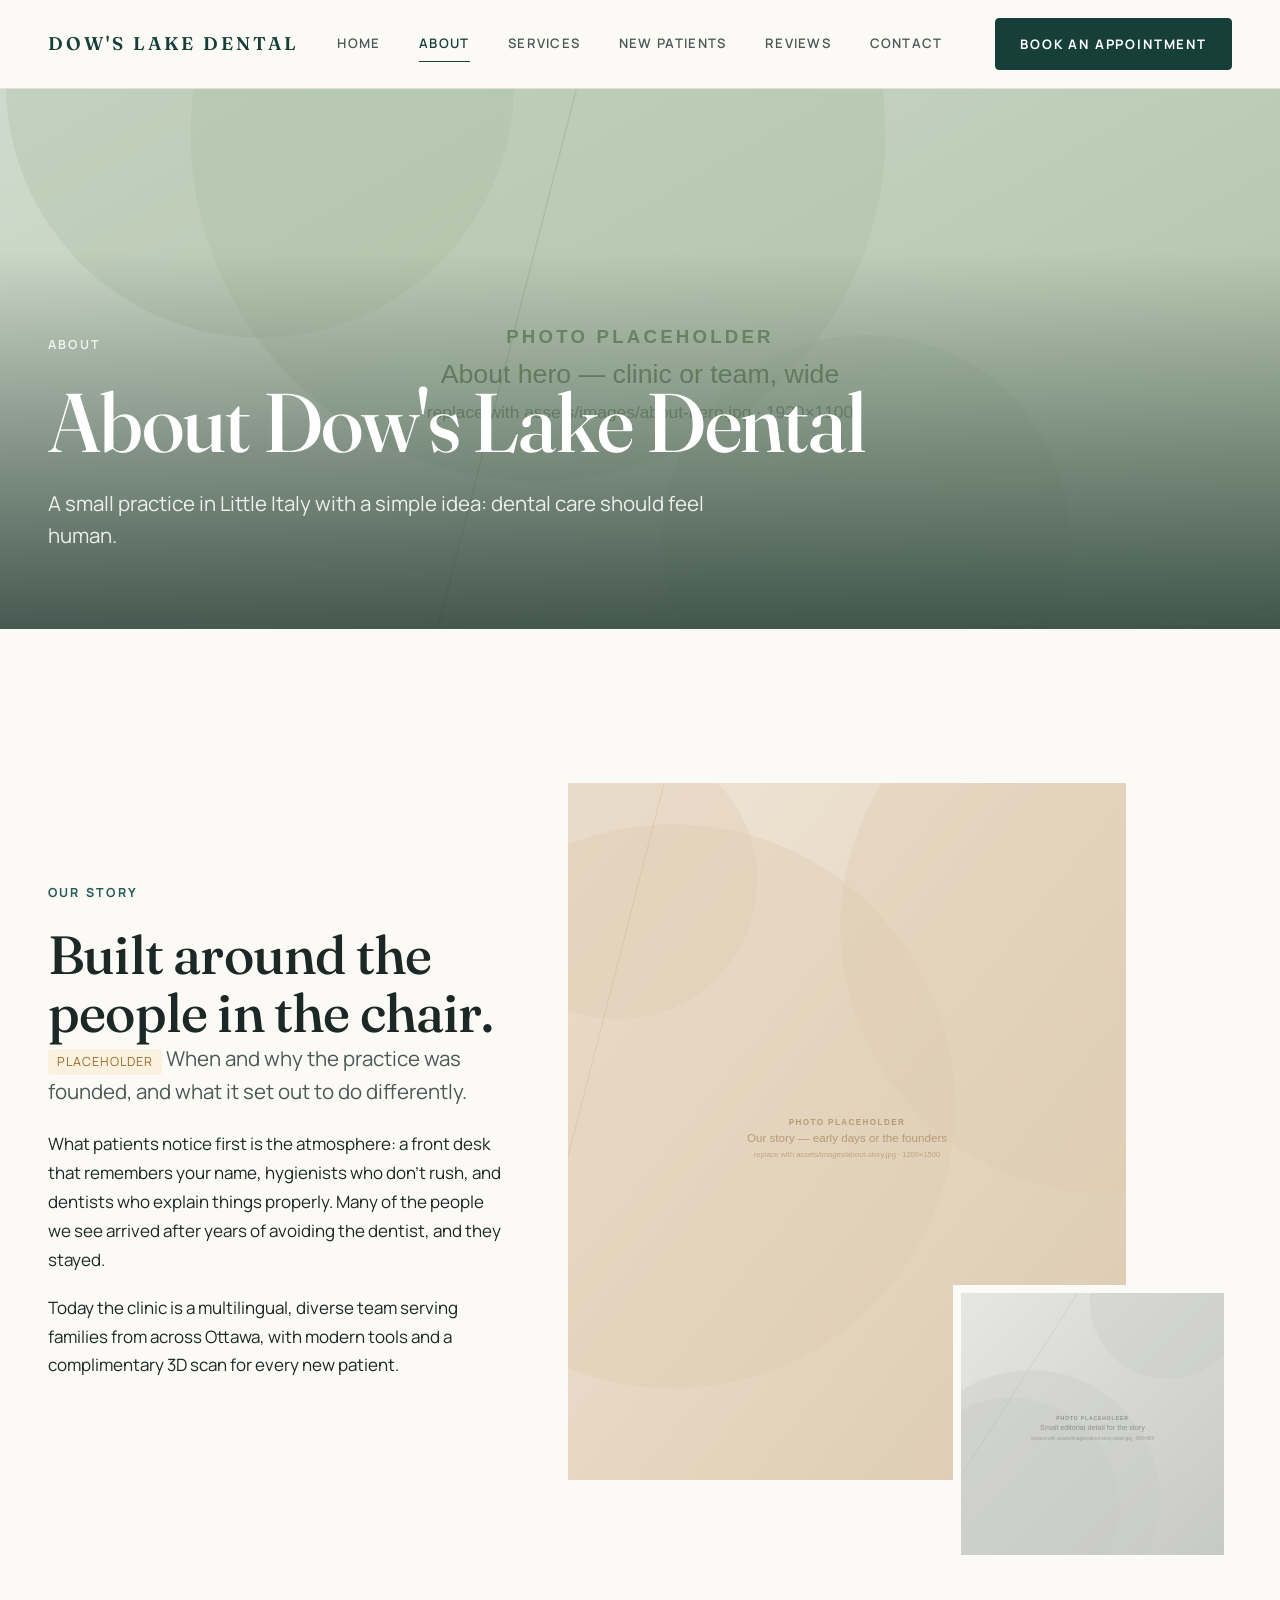
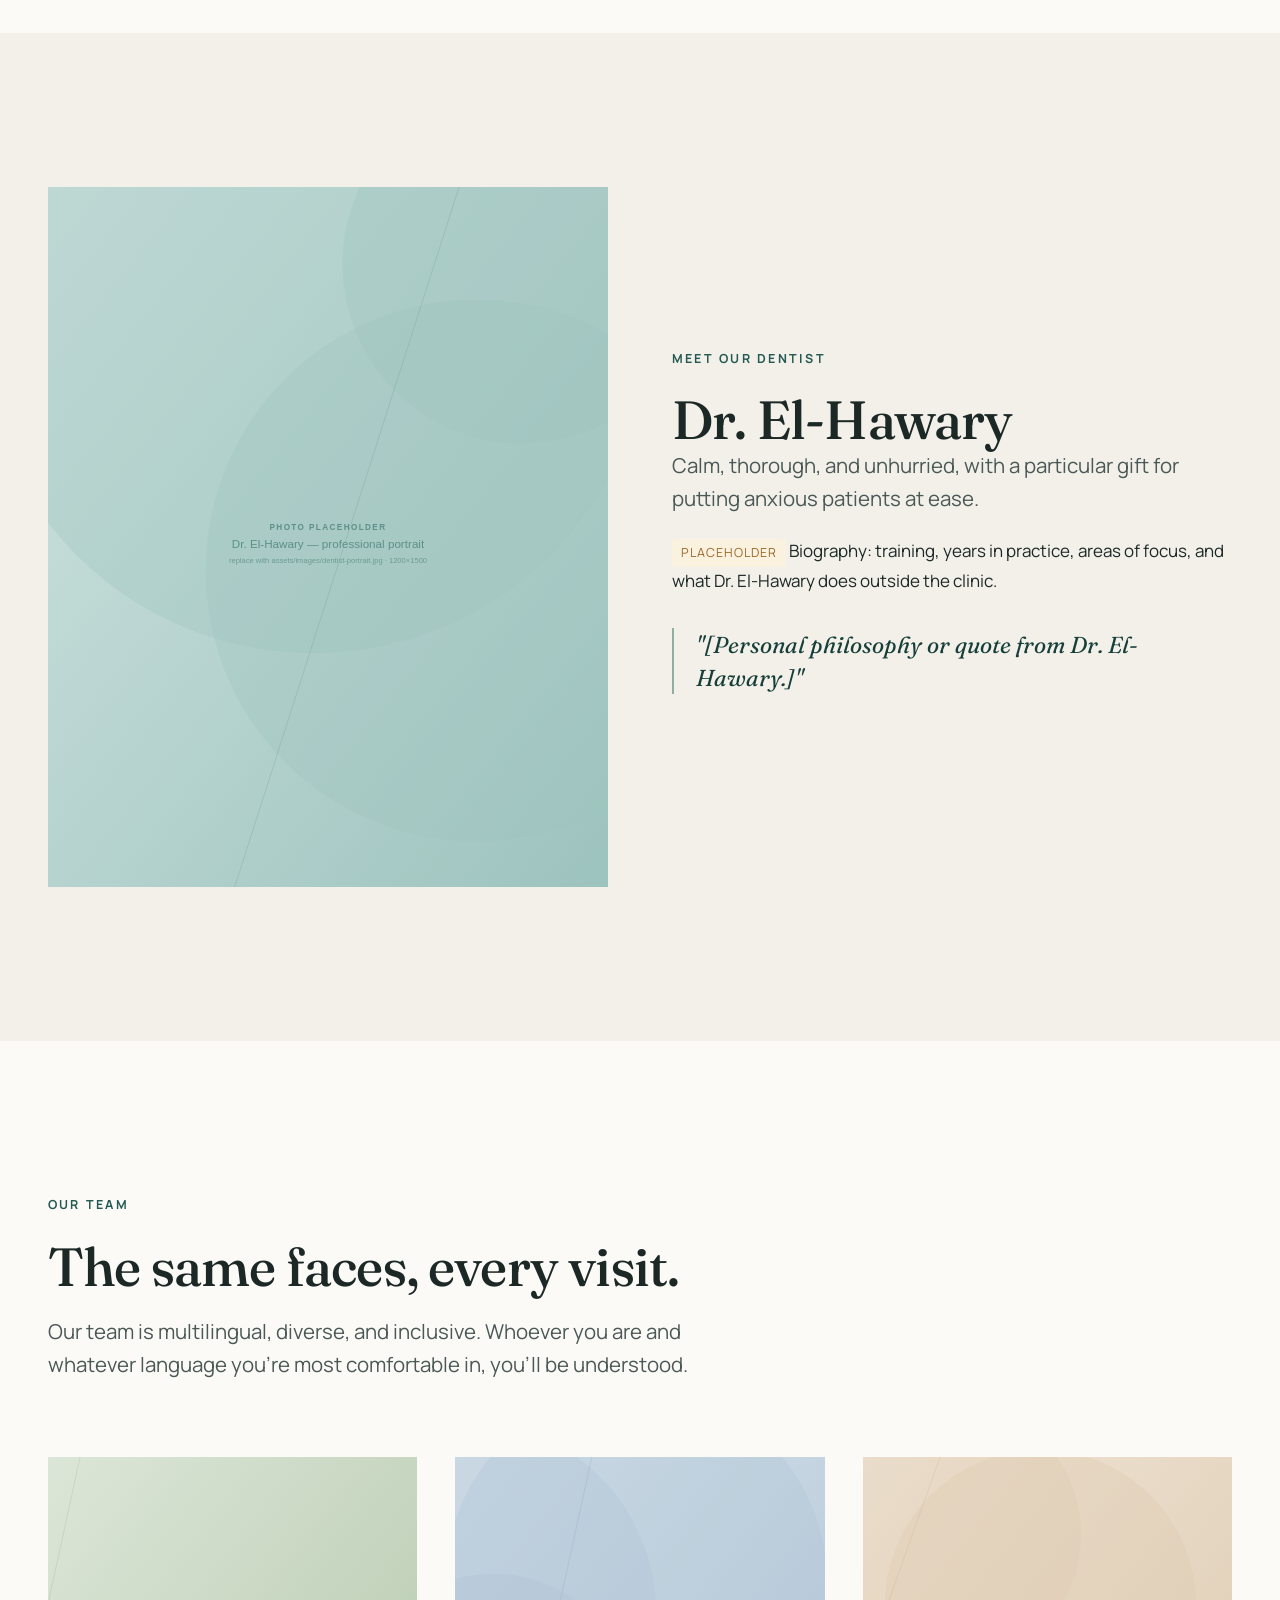
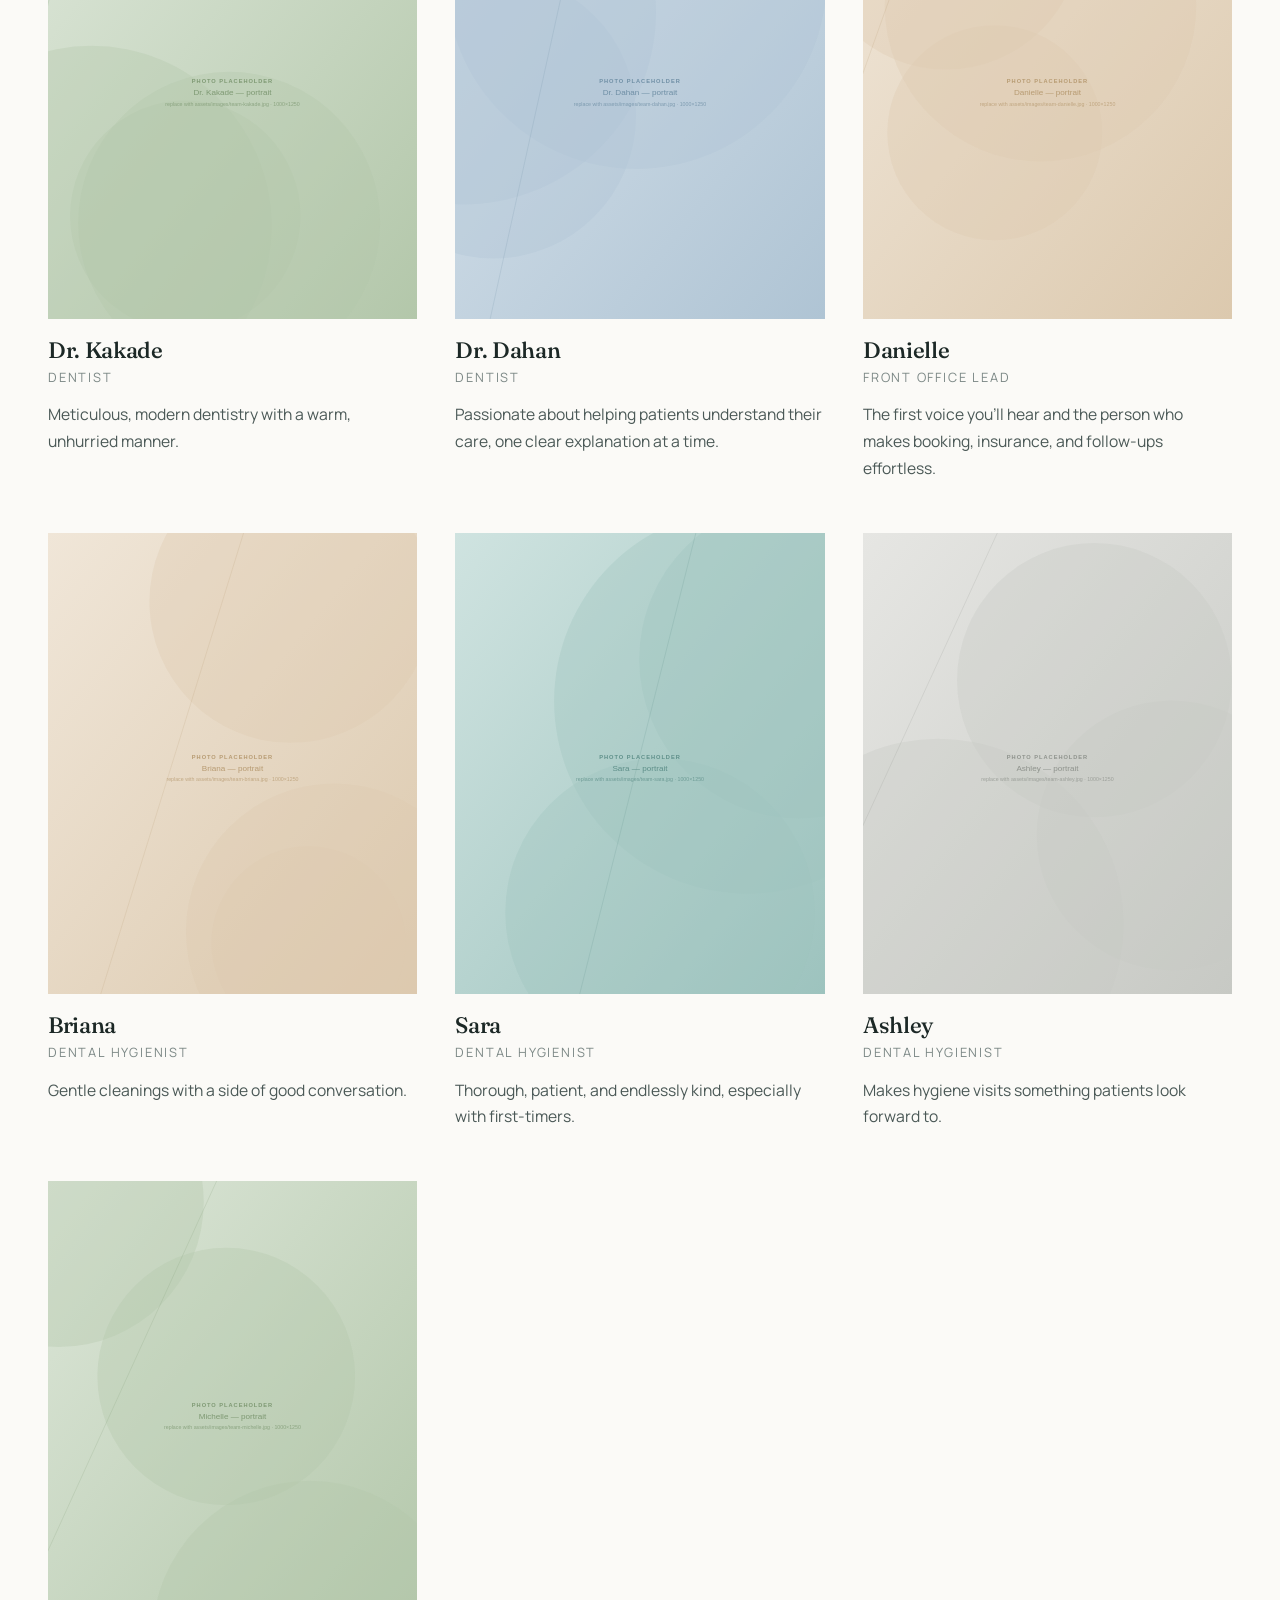
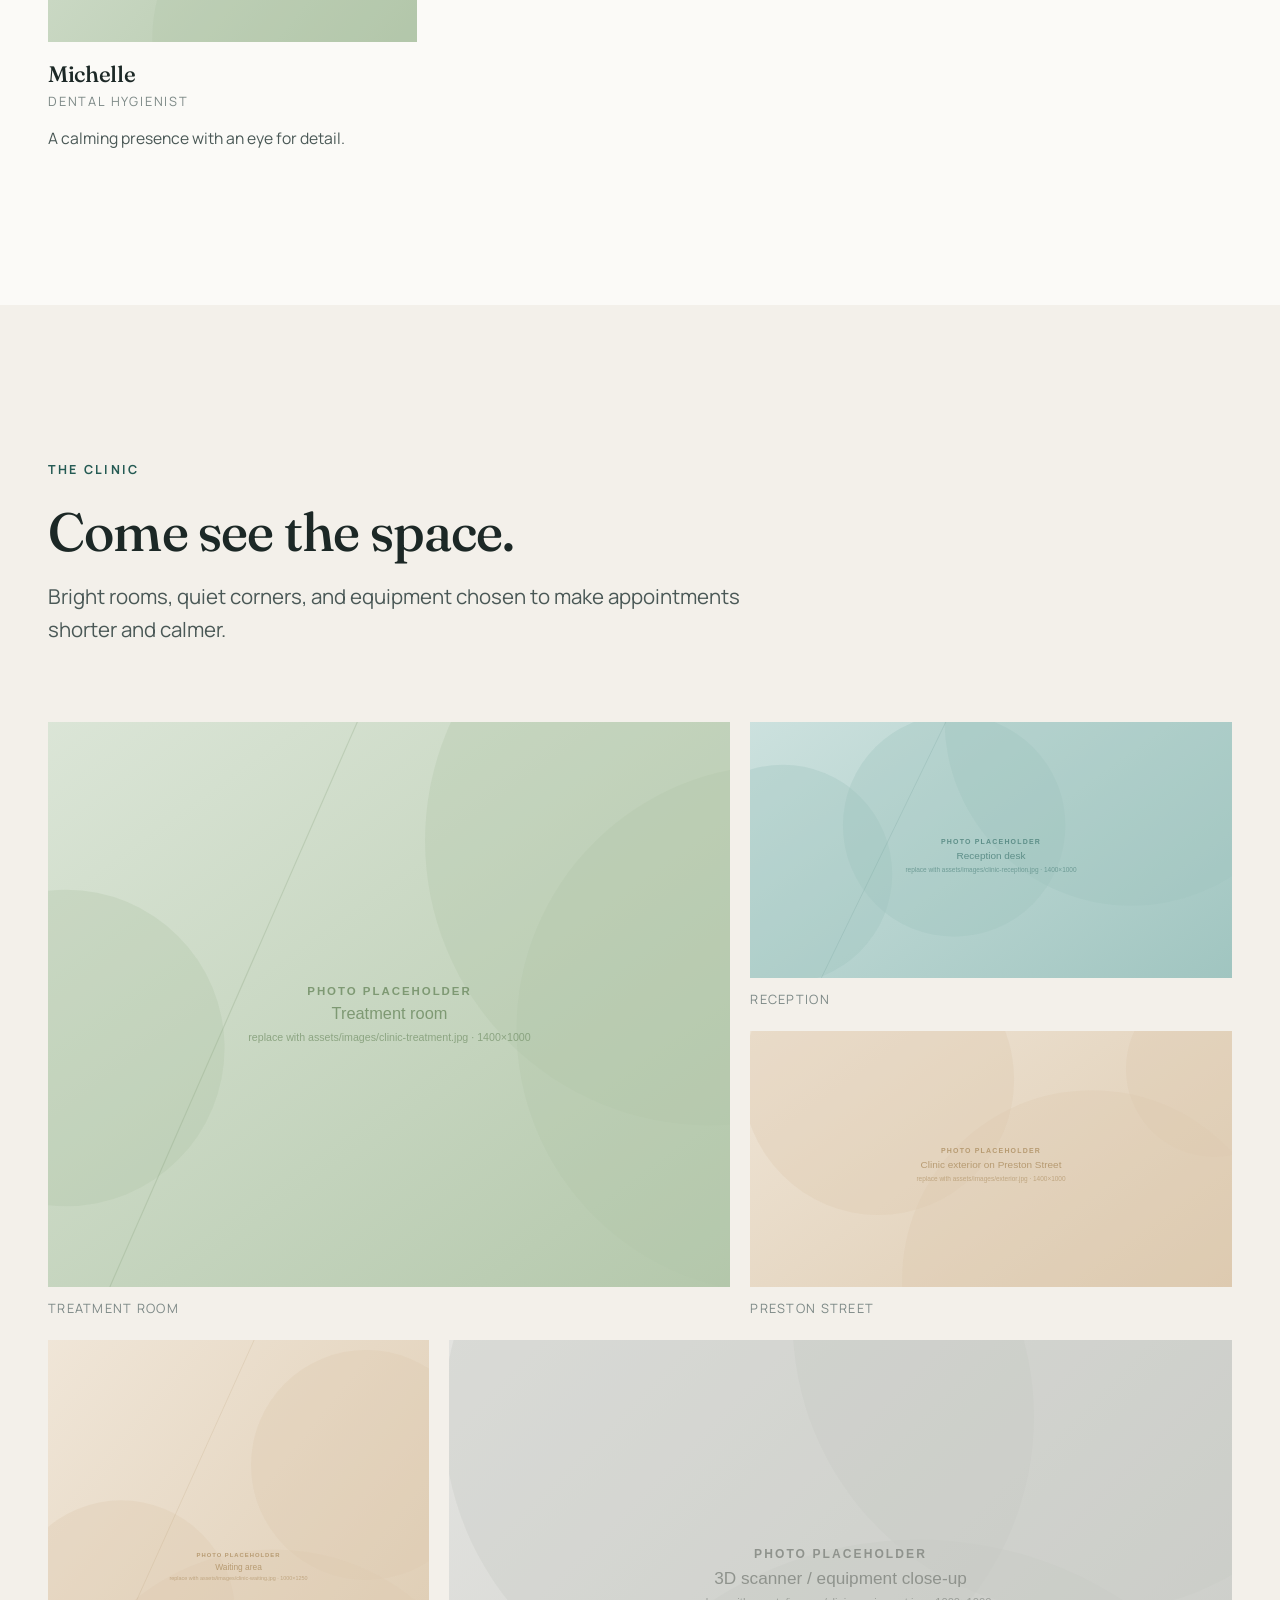
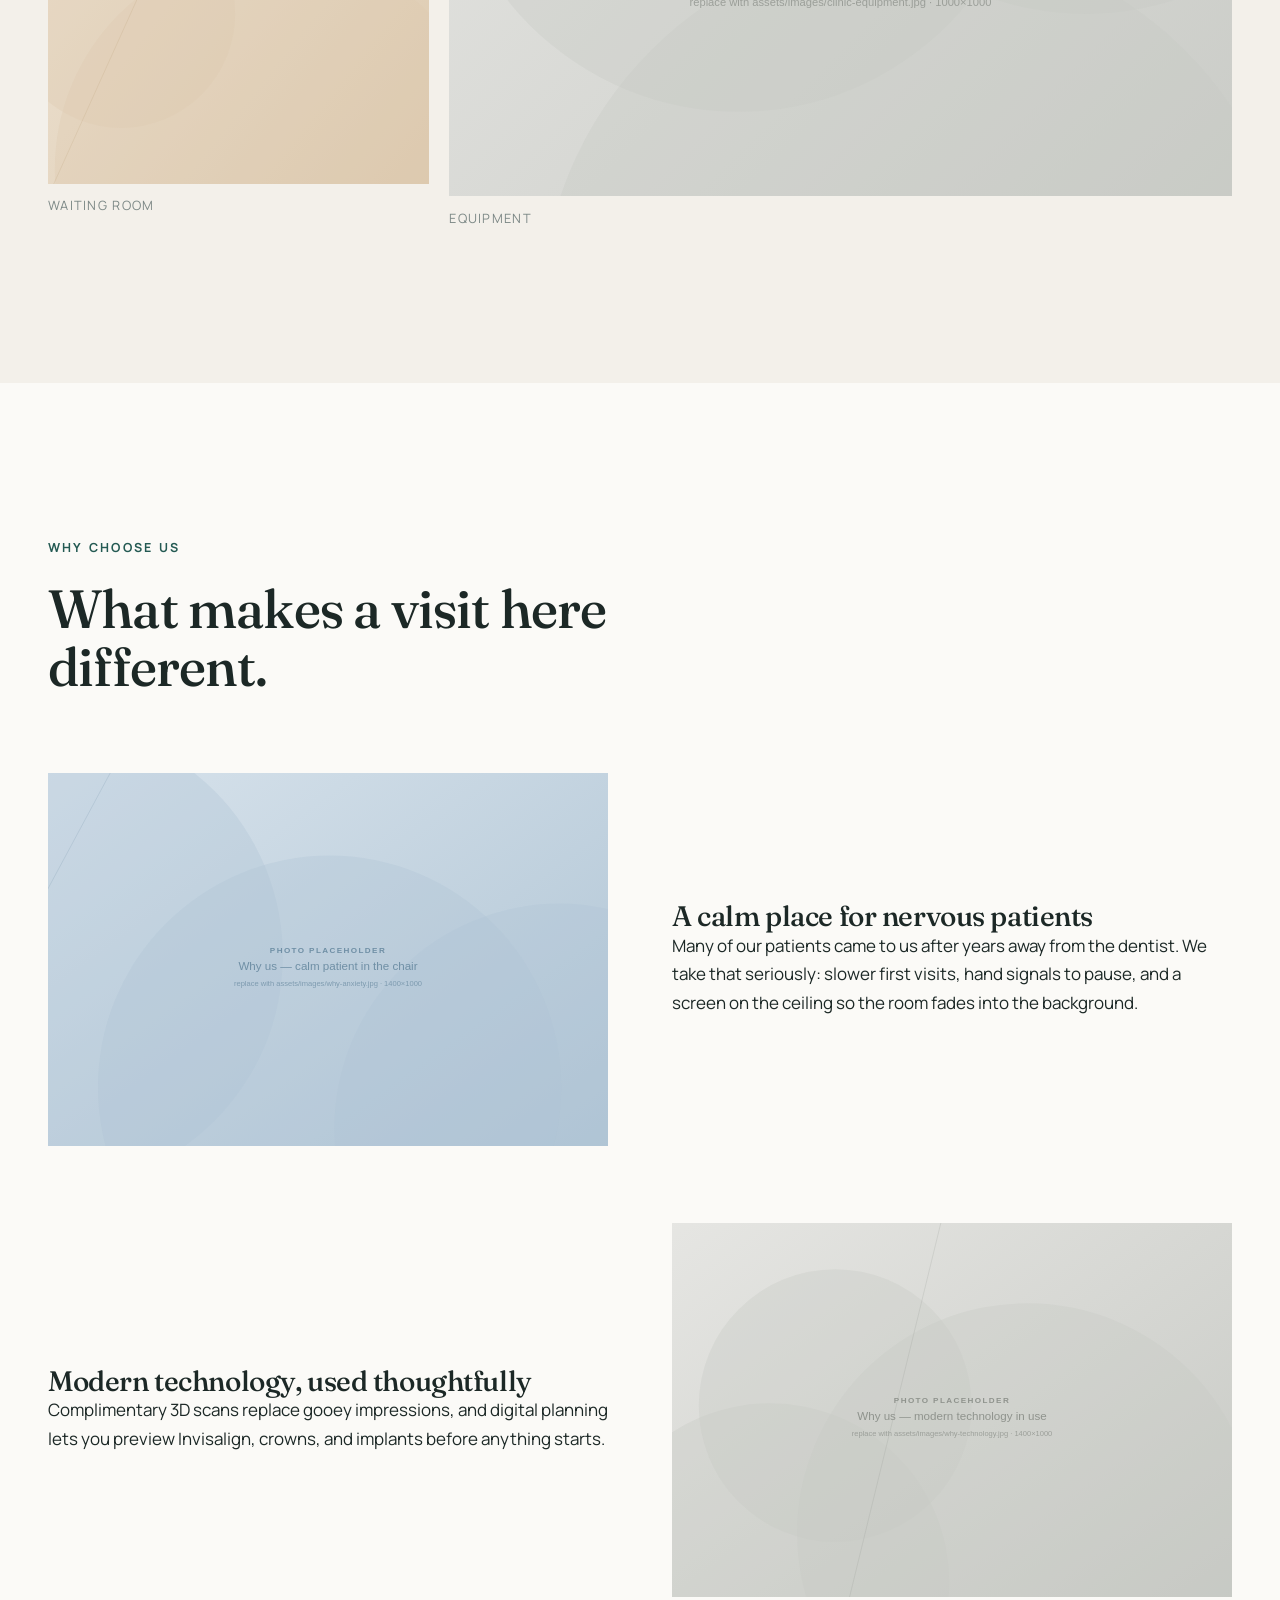
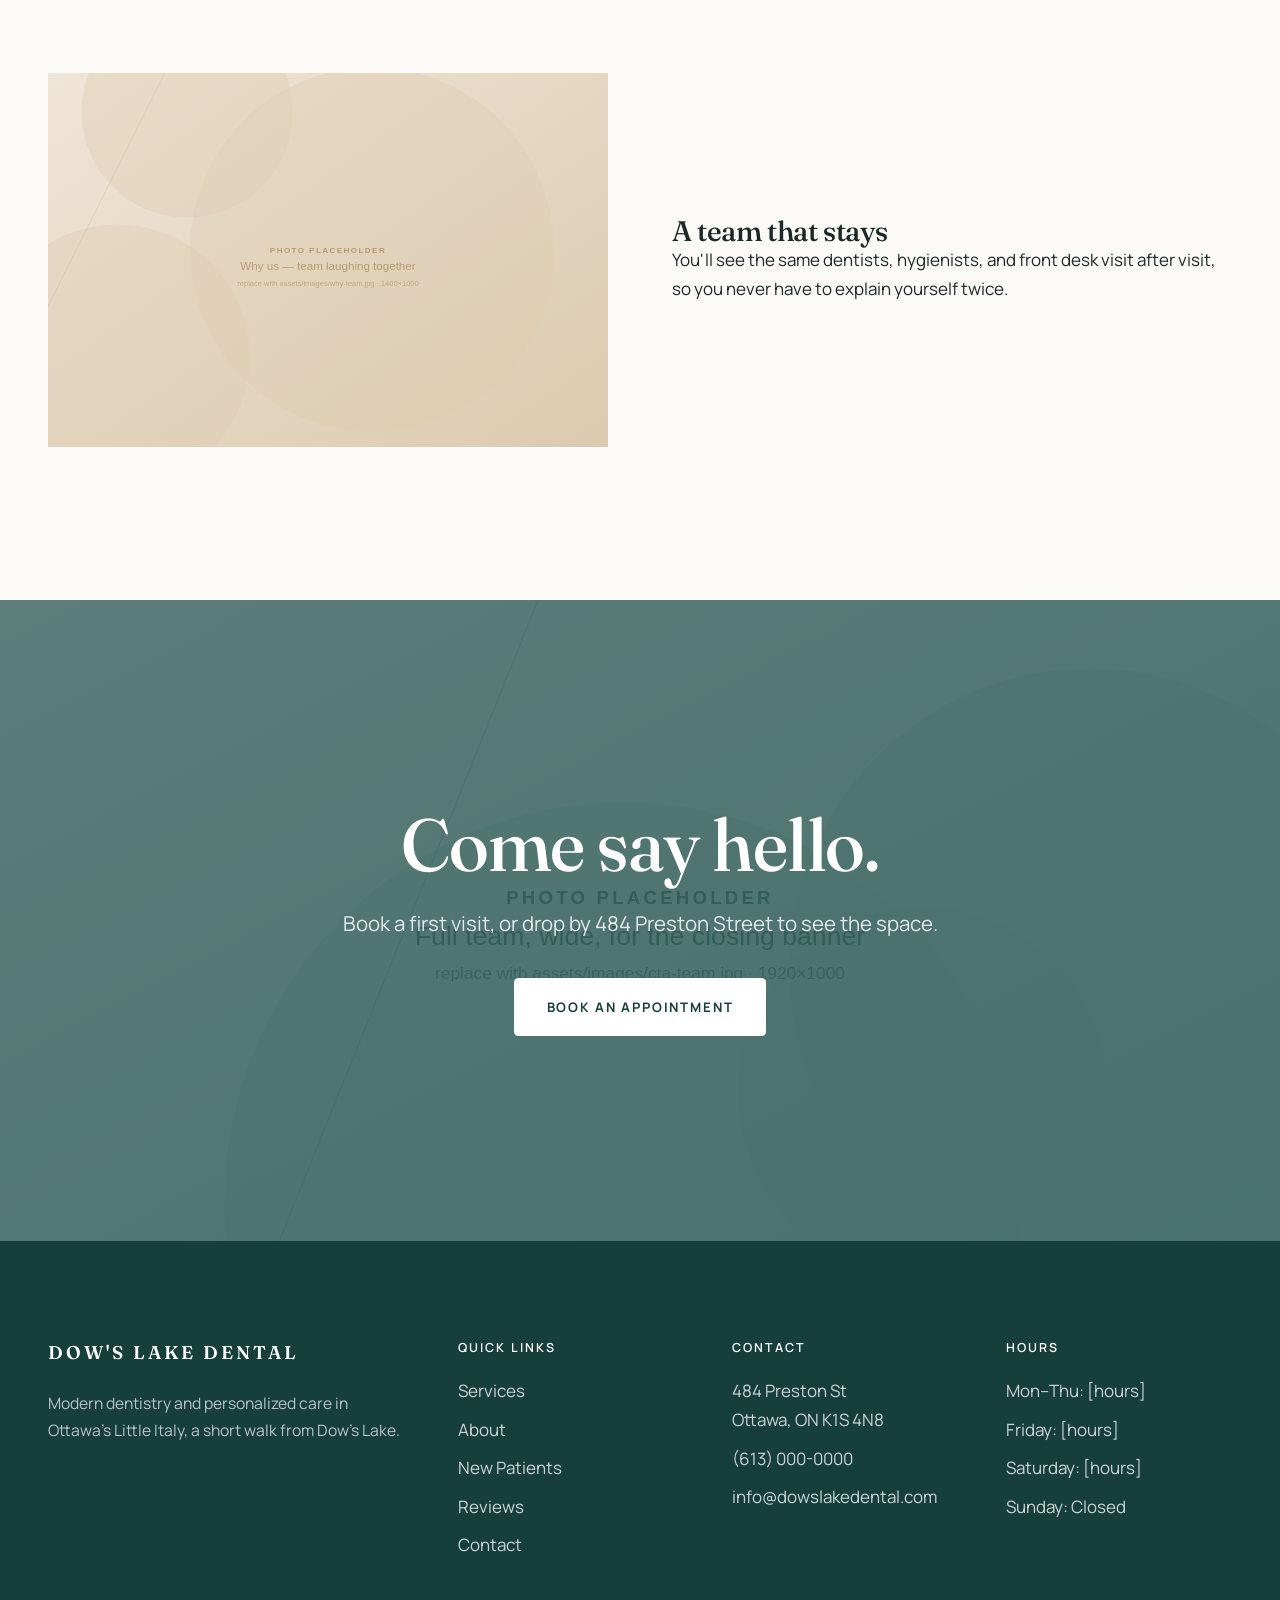
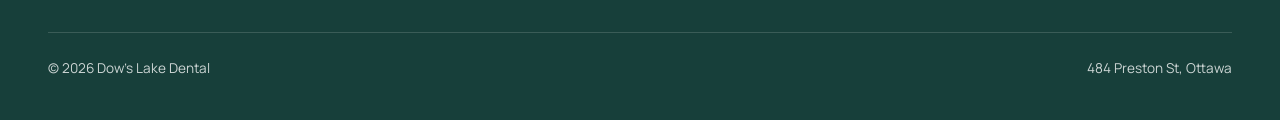
==== about.html @ 9254d29b "Initial push" ====
<!DOCTYPE html>
<html lang="en">
<head>
  <meta charset="UTF-8">
  <meta name="viewport" content="width=device-width, initial-scale=1.0">
  <title>About Us — Dow's Lake Dental, Ottawa</title>
  <meta name="description" content="Meet the dentists, hygienists, and front office team at Dow's Lake Dental, and see the clinic in Ottawa's Little Italy.">
  <meta property="og:title" content="About Us — Dow's Lake Dental">
  <meta property="og:description" content="Meet the dentists, hygienists, and front office team at Dow's Lake Dental, and see the clinic in Ottawa's Little Italy.">
  <link rel="preconnect" href="https://fonts.googleapis.com">
  <link rel="preconnect" href="https://fonts.gstatic.com" crossorigin>
  <link href="https://fonts.googleapis.com/css2?family=Fraunces:ital,opsz,wght@0,9..144,400;0,9..144,500;0,9..144,600;1,9..144,400&family=Manrope:wght@400;500;600;700&display=swap" rel="stylesheet">
  <link rel="stylesheet" href="css/styles.css">
</head>
<body>
<a class="skip" href="#main">Skip to content</a>
<header class="site-header">
  <div class="container nav">
    <a class="wordmark" href="index.html">Dow's Lake Dental</a>
    <nav class="nav-links" id="nav-links" aria-label="Primary">
        <a href="index.html">Home</a>
        <a href="about.html" aria-current="page">About</a>
        <a href="services.html">Services</a>
        <a href="new-patients.html">New Patients</a>
        <a href="reviews.html">Reviews</a>
        <a href="contact.html">Contact</a>
        <a class="mobile-only" href="contact.html#book">Book an Appointment</a>
    </nav>
    <div class="nav-cta"><a class="btn" href="contact.html#book">Book an Appointment</a></div>
    <button class="menu-btn" aria-expanded="false" aria-controls="nav-links"><em class="label" style="font-style:normal">Menu</em><span><i></i><i></i><i></i></span></button>
  </div>
</header>

<main id="main">
  <section class="page-hero">
    <img src="assets/images/about-hero.svg" alt="The Dow's Lake Dental team in the clinic" class="bg" loading="lazy">
    <div class="container">
      <span class="eyebrow light">About</span>
      <h1>About Dow's Lake Dental</h1>
      <p class="lede">A small practice in Little Italy with a simple idea: dental care should feel human.</p>
    </div>
  </section>

  <section class="section">
    <div class="container split reverse">
      <div class="media overlap reveal">
        <div class="primary ratio-45"><img src="assets/images/about-story.svg" alt="The founders in the early days of the clinic" loading="lazy"></div>
        <div class="secondary ratio-11"><img src="assets/images/about-story-detail.svg" alt="A detail from the clinic's early days" loading="lazy"></div>
      </div>
      <div class="copy reveal">
        <span class="eyebrow">Our story</span>
        <h2>Built around the people in the chair.</h2>
        <p class="lede"><span class="placeholder-note">Placeholder</span> When and why the practice was founded, and what it set out to do differently.</p>
        <p>What patients notice first is the atmosphere: a front desk that remembers your name, hygienists who don't rush, and dentists who explain things properly. Many of the people we see arrived after years of avoiding the dentist, and they stayed.</p>
        <p>Today the clinic is a multilingual, diverse team serving families from across Ottawa, with modern tools and a complimentary 3D scan for every new patient.</p>
      </div>
    </div>
  </section>

  <section class="section paper-2">
    <div class="container split even">
      <div class="media ratio-45 reveal"><img src="assets/images/dentist-portrait.svg" alt="Portrait of Dr. El-Hawary" loading="lazy"></div>
      <div class="copy reveal">
        <span class="eyebrow">Meet our dentist</span>
        <h2>Dr. El-Hawary</h2>
        <p class="lede">Calm, thorough, and unhurried, with a particular gift for putting anxious patients at ease.</p>
        <p><span class="placeholder-note">Placeholder</span> Biography: training, years in practice, areas of focus, and what Dr. El-Hawary does outside the clinic.</p>
        <blockquote class="quote">"[Personal philosophy or quote from Dr. El-Hawary.]"</blockquote>
      </div>
    </div>
  </section>

  <section class="section" id="team">
    <div class="container">
      <div class="section-head">
        <span class="eyebrow">Our team</span>
        <h2>The same faces, every visit.</h2>
        <p class="lede">Our team is multilingual, diverse, and inclusive. Whoever you are and whatever language you're most comfortable in, you'll be understood.</p>
      </div>
      <div class="team-grid">
      <div class="team-member reveal">
        <figure><img src="assets/images/team-kakade.svg" alt="Portrait of Dr. Kakade" loading="lazy"></figure>
        <h3>Dr. Kakade</h3>
        <span class="role">Dentist</span>
        <p>Meticulous, modern dentistry with a warm, unhurried manner.</p>
      </div>
      <div class="team-member reveal">
        <figure><img src="assets/images/team-dahan.svg" alt="Portrait of Dr. Dahan" loading="lazy"></figure>
        <h3>Dr. Dahan</h3>
        <span class="role">Dentist</span>
        <p>Passionate about helping patients understand their care, one clear explanation at a time.</p>
      </div>
      <div class="team-member reveal">
        <figure><img src="assets/images/team-danielle.svg" alt="Portrait of Danielle" loading="lazy"></figure>
        <h3>Danielle</h3>
        <span class="role">Front office lead</span>
        <p>The first voice you'll hear and the person who makes booking, insurance, and follow-ups effortless.</p>
      </div>
      <div class="team-member reveal">
        <figure><img src="assets/images/team-briana.svg" alt="Portrait of Briana" loading="lazy"></figure>
        <h3>Briana</h3>
        <span class="role">Dental hygienist</span>
        <p>Gentle cleanings with a side of good conversation.</p>
      </div>
      <div class="team-member reveal">
        <figure><img src="assets/images/team-sara.svg" alt="Portrait of Sara" loading="lazy"></figure>
        <h3>Sara</h3>
        <span class="role">Dental hygienist</span>
        <p>Thorough, patient, and endlessly kind, especially with first-timers.</p>
      </div>
      <div class="team-member reveal">
        <figure><img src="assets/images/team-ashley.svg" alt="Portrait of Ashley" loading="lazy"></figure>
        <h3>Ashley</h3>
        <span class="role">Dental hygienist</span>
        <p>Makes hygiene visits something patients look forward to.</p>
      </div>
      <div class="team-member reveal">
        <figure><img src="assets/images/team-michelle.svg" alt="Portrait of Michelle" loading="lazy"></figure>
        <h3>Michelle</h3>
        <span class="role">Dental hygienist</span>
        <p>A calming presence with an eye for detail.</p>
      </div>
      </div>
    </div>
  </section>

  <section class="section paper-2">
    <div class="container">
      <div class="section-head">
        <span class="eyebrow">The clinic</span>
        <h2>Come see the space.</h2>
        <p class="lede">Bright rooms, quiet corners, and equipment chosen to make appointments shorter and calmer.</p>
      </div>
      <div class="gallery">
        <figure class="g1 reveal"><img src="assets/images/clinic-treatment.svg" alt="A treatment room at Dow's Lake Dental" loading="lazy"><figcaption>Treatment room</figcaption></figure>
        <figure class="g2 reveal"><img src="assets/images/clinic-reception.svg" alt="The reception desk" loading="lazy"><figcaption>Reception</figcaption></figure>
        <figure class="g3 reveal"><img src="assets/images/exterior.svg" alt="The clinic exterior on Preston Street" loading="lazy"><figcaption>Preston Street</figcaption></figure>
        <figure class="g4 reveal"><img src="assets/images/clinic-waiting.svg" alt="The waiting room" loading="lazy"><figcaption>Waiting room</figcaption></figure>
        <figure class="g5 reveal"><img src="assets/images/clinic-equipment.svg" alt="Scanning and imaging equipment" loading="lazy"><figcaption>Equipment</figcaption></figure>
      </div>
    </div>
  </section>

  <section class="section">
    <div class="container">
      <div class="section-head">
        <span class="eyebrow">Why choose us</span>
        <h2>What makes a visit here different.</h2>
      </div>
      <div class="split even" style="margin-bottom: var(--space-block)">
        <div class="media ratio-32 reveal"><img src="assets/images/why-anxiety.svg" alt="A relaxed patient in the treatment chair" loading="lazy"></div>
        <div class="copy reveal"><h3>A calm place for nervous patients</h3><p>Many of our patients came to us after years away from the dentist. We take that seriously: slower first visits, hand signals to pause, and a screen on the ceiling so the room fades into the background.</p></div>
      </div>
      <div class="split even reverse" style="margin-bottom: var(--space-block)">
        <div class="media ratio-32 reveal"><img src="assets/images/why-technology.svg" alt="A dentist using the 3D scanner" loading="lazy"></div>
        <div class="copy reveal"><h3>Modern technology, used thoughtfully</h3><p>Complimentary 3D scans replace gooey impressions, and digital planning lets you preview Invisalign, crowns, and implants before anything starts.</p></div>
      </div>
      <div class="split even">
        <div class="media ratio-32 reveal"><img src="assets/images/why-team.svg" alt="The team laughing together between appointments" loading="lazy"></div>
        <div class="copy reveal"><h3>A team that stays</h3><p>You'll see the same dentists, hygienists, and front desk visit after visit, so you never have to explain yourself twice.</p></div>
      </div>
    </div>
  </section>

  <section class="cta-full">
    <img src="assets/images/cta-team.svg" alt="The Dow's Lake Dental team" class="bg" loading="lazy">
    <div class="container">
      <h2>Come say hello.</h2>
      <p class="lede center">Book a first visit, or drop by 484 Preston Street to see the space.</p>
      <a class="btn light" href="contact.html#book">Book an Appointment</a>
    </div>
  </section>
</main>

<footer class="site-footer">
  <div class="container">
    <div class="footer-grid">
      <div>
        <a class="wordmark" href="index.html">Dow's Lake Dental</a>
        <p>Modern dentistry and personalized care in Ottawa's Little Italy, a short walk from Dow's Lake.</p>
      </div>
      <div>
        <h4>Quick links</h4>
        <ul>
          <li><a href="services.html">Services</a></li>
          <li><a href="about.html">About</a></li>
          <li><a href="new-patients.html">New Patients</a></li>
          <li><a href="reviews.html">Reviews</a></li>
          <li><a href="contact.html">Contact</a></li>
        </ul>
      </div>
      <div>
        <h4>Contact</h4>
        <ul>
          <li>484 Preston St<br>Ottawa, ON K1S 4N8</li>
          <li><a href="tel:+16130000000">(613) 000-0000</a></li>
          <li><a href="mailto:info@dowslakedental.com">info@dowslakedental.com</a></li>
        </ul>
      </div>
      <div>
        <h4>Hours</h4>
        <ul>
          <li>Mon–Thu: [hours]</li>
          <li>Friday: [hours]</li>
          <li>Saturday: [hours]</li>
          <li>Sunday: Closed</li>
        </ul>
      </div>
    </div>
    <div class="footer-bottom">
      <span>© <span id="year">2026</span> Dow's Lake Dental</span>
      <span>484 Preston St, Ottawa</span>
    </div>
  </div>
</footer>

<div class="mobile-cta"><a class="btn" href="contact.html#book">Book an Appointment</a></div>
<script src="js/main.js"></script>
</body>
</html>
---- css/styles.css ----
/* ==========================================================================
   Dow's Lake Dental — styles.css
   Editorial, photography-led layout. Tokens → base → header → layouts →
   page sections → footer → responsive.
   ========================================================================== */

:root {
  --paper: #FBFAF7;
  --paper-2: #F3F0EA;
  --white: #FFFFFF;
  --ink: #1C2826;
  --ink-2: #4A5856;
  --ink-3: #7C8886;
  --line: #E4E0D8;
  --green: #173F3A;
  --green-2: #245A53;
  --sage: #8FAFA3;
  --sand: #D9C7A8;

  --serif: "Fraunces", "Iowan Old Style", Georgia, serif;
  --sans: "Manrope", "Helvetica Neue", Arial, sans-serif;

  --max: 1280px;
  --gutter: clamp(1.25rem, 4vw, 3rem);
  --space-section: clamp(6rem, 12vw, 11rem);
  --space-block: clamp(3rem, 6vw, 5rem);
  --radius: 4px;
  --header-h: 88px;
}

/* Base ------------------------------------------------------------------- */
*, *::before, *::after { box-sizing: border-box; margin: 0; padding: 0; }
html { scroll-behavior: smooth; }
@media (prefers-reduced-motion: reduce) { html { scroll-behavior: auto; } }
body {
  font-family: var(--sans);
  font-size: 1.0625rem;
  line-height: 1.7;
  color: var(--ink);
  background: var(--paper);
  -webkit-font-smoothing: antialiased;
}
img { display: block; max-width: 100%; height: auto; }
a { color: inherit; }
ul { list-style: none; }

h1, h2, h3, .display {
  font-family: var(--serif);
  font-weight: 500;
  line-height: 1.08;
  letter-spacing: -0.015em;
  color: var(--ink);
}
h1 { font-size: clamp(2.8rem, 6.5vw, 5.4rem); }
h2 { font-size: clamp(2.1rem, 4.2vw, 3.4rem); }
h3 { font-size: clamp(1.4rem, 2.2vw, 1.85rem); }
h4 { font-family: var(--sans); font-weight: 600; font-size: 1.05rem; }
p { max-width: 58ch; }
.lede { font-size: clamp(1.15rem, 1.6vw, 1.35rem); line-height: 1.6; color: var(--ink-2); }
.muted { color: var(--ink-3); }

.eyebrow {
  display: block;
  font-size: 0.78rem;
  font-weight: 700;
  letter-spacing: 0.18em;
  text-transform: uppercase;
  color: var(--green-2);
  margin-bottom: 1.4rem;
}
.eyebrow.light { color: rgba(255,255,255,.8); }

.container { width: min(var(--max), 100% - 2 * var(--gutter)); margin-inline: auto; }
.narrow { max-width: 760px; }
.center { text-align: center; margin-inline: auto; }
.section { padding-block: var(--space-section); }
.section.tight { padding-block: var(--space-block); }
.section.paper-2 { background: var(--paper-2); }
.section-head { max-width: 720px; margin-bottom: var(--space-block); }
.section-head.center { text-align: center; margin-inline: auto; }
.section-head p { margin-top: 1.2rem; }

:focus-visible { outline: 2px solid var(--green); outline-offset: 4px; }
.skip { position: absolute; left: -999px; top: 1rem; background: var(--green); color: #fff; padding: .6rem 1rem; z-index: 200; }
.skip:focus { left: 1rem; }

/* Buttons ---------------------------------------------------------------- */
.btn {
  display: inline-flex;
  align-items: center;
  justify-content: center;
  gap: .6rem;
  padding: 1.05rem 2rem;
  font-family: var(--sans);
  font-size: 0.82rem;
  font-weight: 700;
  letter-spacing: 0.14em;
  text-transform: uppercase;
  text-decoration: none;
  border: 1px solid var(--green);
  background: var(--green);
  color: #fff;
  border-radius: var(--radius);
  cursor: pointer;
  transition: background .2s, color .2s, border-color .2s;
}
.btn:hover { background: var(--green-2); border-color: var(--green-2); }
.btn.outline { background: transparent; color: var(--green); }
.btn.outline:hover { background: var(--green); color: #fff; }
.btn.light { background: #fff; border-color: #fff; color: var(--green); }
.btn.light:hover { background: var(--paper-2); border-color: var(--paper-2); }
.btn.outline-light { background: transparent; border-color: rgba(255,255,255,.7); color: #fff; }
.btn.outline-light:hover { background: #fff; color: var(--green); border-color: #fff; }
.btn-row { display: flex; flex-wrap: wrap; gap: 1rem; margin-top: 2.4rem; }
.text-link {
  font-size: 0.82rem; font-weight: 700; letter-spacing: 0.14em; text-transform: uppercase;
  color: var(--green); text-decoration: none; border-bottom: 1px solid currentColor; padding-bottom: 2px;
}
.text-link:hover { color: var(--green-2); }

/* Header ----------------------------------------------------------------- */
.site-header {
  position: sticky; top: 0; z-index: 100;
  background: rgba(251,250,247,.92);
  backdrop-filter: blur(10px);
  border-bottom: 1px solid var(--line);
}
.nav {
  height: var(--header-h);
  display: grid;
  grid-template-columns: 1fr auto 1fr;
  align-items: center;
  gap: 2rem;
}
.wordmark {
  font-family: var(--serif);
  font-weight: 600;
  font-size: 1.15rem;
  letter-spacing: 0.16em;
  text-transform: uppercase;
  text-decoration: none;
  color: var(--green);
  white-space: nowrap;
}
.nav-links { display: flex; gap: 2.4rem; }
.nav-links a {
  font-size: 0.82rem; font-weight: 600; letter-spacing: 0.1em; text-transform: uppercase;
  text-decoration: none; color: var(--ink-2); padding: .4rem 0; border-bottom: 1px solid transparent;
  transition: color .2s, border-color .2s;
}
.nav-links a:hover { color: var(--green); }
.nav-links a[aria-current="page"] { color: var(--green); border-color: var(--green); }
.nav-cta { justify-self: end; }
.nav-cta .btn { padding: .85rem 1.5rem; }
.menu-btn {
  display: none; justify-self: end; background: none; border: 0; cursor: pointer; color: var(--green);
  font-family: var(--sans); font-size: .8rem; font-weight: 700; letter-spacing: .14em; text-transform: uppercase;
  padding: .5rem 0;
}
.menu-btn span { display: inline-flex; flex-direction: column; gap: 5px; margin-left: .7rem; vertical-align: middle; }
.menu-btn span i { display: block; width: 22px; height: 2px; background: currentColor; }

/* Hero (full-viewport photo) -------------------------------------------- */
.hero {
  position: relative;
  min-height: calc(100vh - var(--header-h));
  min-height: calc(100svh - var(--header-h));
  display: flex;
  align-items: flex-end;
  color: #fff;
  isolation: isolate;
}
.hero img.bg,
.cta-full img.bg,
.page-hero img.bg {
  position: absolute; inset: 0; width: 100%; height: 100%; object-fit: cover; z-index: -2;
}
.hero::after,
.page-hero::after {
  content: ""; position: absolute; inset: 0; z-index: -1;
  background: linear-gradient(180deg, rgba(20,40,38,.05) 30%, rgba(20,40,38,.72) 100%);
}
.hero .container { padding-block: clamp(4rem, 8vw, 7rem); }
.hero h1 { color: #fff; max-width: 12ch; }
.hero .lede { color: rgba(255,255,255,.88); margin-top: 1.6rem; max-width: 40ch; }

/* Inner page hero (shorter) */
.page-hero {
  position: relative; isolation: isolate; color: #fff;
  min-height: clamp(420px, 60vh, 640px);
  display: flex; align-items: flex-end;
}
.page-hero .container { padding-block: clamp(3rem, 6vw, 5rem); }
.page-hero h1 { color: #fff; }
.page-hero .lede { color: rgba(255,255,255,.88); margin-top: 1.2rem; }

/* Split image/text -------------------------------------------------------- */
.split {
  display: grid;
  grid-template-columns: repeat(12, 1fr);
  gap: clamp(2rem, 5vw, 5rem);
  align-items: center;
}
.split > .media { grid-column: 1 / 8; }
.split > .copy { grid-column: 8 / 13; }
.split.reverse > .media { grid-column: 6 / 13; grid-row: 1; }
.split.reverse > .copy { grid-column: 1 / 6; grid-row: 1; }
.split.even > .media { grid-column: 1 / 7; }
.split.even > .copy { grid-column: 7 / 13; }
.split.even.reverse > .media { grid-column: 7 / 13; }
.split.even.reverse > .copy { grid-column: 1 / 7; }
.copy p + p { margin-top: 1.2rem; }
.copy .lede + p { margin-top: 1.4rem; }

.media img { width: 100%; height: 100%; object-fit: cover; }
.ratio-45 { aspect-ratio: 4 / 5; }
.ratio-32 { aspect-ratio: 3 / 2; }
.ratio-43 { aspect-ratio: 4 / 3; }
.ratio-11 { aspect-ratio: 1 / 1; }
.ratio-169 { aspect-ratio: 16 / 9; }
[class*="ratio-"] > img { width: 100%; height: 100%; object-fit: cover; }

/* Overlapping editorial pair */
.overlap { position: relative; }
.overlap .primary { width: 84%; }
.overlap .secondary {
  position: absolute; right: 0; bottom: -12%; width: 42%;
  border: 8px solid var(--paper); background: var(--paper);
}
.section.paper-2 .overlap .secondary { border-color: var(--paper-2); background: var(--paper-2); }

/* Full-bleed image beside copy */
.bleed-split {
  display: grid;
  grid-template-columns: 1fr 1fr;
  align-items: center;
}
.bleed-split .media { height: 100%; min-height: 60vh; }
.bleed-split .media img { height: 100%; width: 100%; object-fit: cover; }
.bleed-split .copy { padding: var(--space-section) clamp(2rem, 8vw, 8rem); }
.bleed-split.reverse .media { order: 2; }

/* Points list (no cards) */
.points { margin-top: 2.4rem; display: grid; gap: 1.6rem; }
.points li { display: grid; grid-template-columns: 2.2rem 1fr; gap: 1rem; align-items: baseline; }
.points li::before { content: counter(pt, decimal-leading-zero); counter-increment: pt; font-family: var(--serif); font-size: 1.1rem; color: var(--sage); }
.points { counter-reset: pt; }
.points strong { display: block; font-weight: 600; margin-bottom: .2rem; }
.points p { color: var(--ink-2); font-size: .98rem; }

/* Gallery (asymmetric) --------------------------------------------------- */
.gallery {
  display: grid;
  grid-template-columns: repeat(12, 1fr);
  grid-auto-rows: minmax(120px, auto);
  gap: 1.25rem;
}
.gallery figure { margin: 0; overflow: hidden; display: flex; flex-direction: column; }
.gallery img { width: 100%; flex: 1; min-height: 0; object-fit: cover; }
.gallery .g1 { grid-column: 1 / 8;  grid-row: 1 / 3; }
.gallery .g2 { grid-column: 8 / 13; grid-row: 1 / 2; aspect-ratio: 5 / 3; }
.gallery .g3 { grid-column: 8 / 13; grid-row: 2 / 3; aspect-ratio: 5 / 3; }
.gallery .g4 { grid-column: 1 / 5;  grid-row: 3 / 4; aspect-ratio: 4 / 5; }
.gallery .g5 { grid-column: 5 / 13; grid-row: 3 / 4; aspect-ratio: 8 / 5; }
.gallery figcaption { font-size: .8rem; letter-spacing: .1em; text-transform: uppercase; color: var(--ink-3); margin-top: .7rem; }

/* Services (large image, text beneath) ---------------------------------- */
.service-grid {
  display: grid;
  grid-template-columns: 1fr 1fr;
  gap: clamp(2rem, 5vw, 4.5rem) clamp(1.5rem, 4vw, 3.5rem);
}
.service-item { text-decoration: none; color: inherit; }
.service-item .media { aspect-ratio: 3 / 2; overflow: hidden; margin-bottom: 1.6rem; }
.service-item img { transition: transform .6s ease; width: 100%; height: 100%; object-fit: cover; }
.service-item:hover img { transform: scale(1.03); }
.service-item h3 { margin-bottom: .6rem; }
.service-item p { color: var(--ink-2); }
.service-item .text-link { display: inline-block; margin-top: 1.2rem; }

/* Services page: category rows */
.service-row { padding-block: var(--space-block); border-top: 1px solid var(--line); scroll-margin-top: calc(var(--header-h) + 1rem); }
.service-row:first-of-type { border-top: 0; }
.treatments { margin-top: 2rem; columns: 2; column-gap: 2.5rem; }
.treatments li { break-inside: avoid; padding: .55rem 0; border-bottom: 1px solid var(--line); font-size: .98rem; }
.service-row .copy .btn { margin-top: 2.2rem; }

/* Dentist / team --------------------------------------------------------- */
.quote {
  font-family: var(--serif); font-style: italic; font-weight: 400;
  font-size: clamp(1.25rem, 1.8vw, 1.5rem); line-height: 1.45; color: var(--green);
  border-left: 2px solid var(--sage); padding-left: 1.4rem; margin: 2rem 0;
}
.team-grid {
  display: grid;
  grid-template-columns: repeat(3, 1fr);
  gap: clamp(2rem, 4vw, 3.5rem) clamp(1.5rem, 3vw, 2.5rem);
}
.team-member figure { margin: 0; aspect-ratio: 4 / 5; overflow: hidden; margin-bottom: 1.2rem; }
.team-member h3 { font-size: 1.4rem; }
.team-member .role { display: block; font-size: .8rem; letter-spacing: .14em; text-transform: uppercase; color: var(--ink-3); margin: .3rem 0 .8rem; }
.team-member p { color: var(--ink-2); font-size: .98rem; }

/* Testimonials ----------------------------------------------------------- */
.testimonials { display: grid; grid-template-columns: repeat(3, 1fr); gap: clamp(2rem, 5vw, 4rem); }
.testimonial { border-top: 1px solid var(--line); padding-top: 2rem; }
.testimonial .stars { color: var(--sand); letter-spacing: .15em; font-size: .95rem; margin-bottom: 1.4rem; display: block; }
.testimonial blockquote { font-family: var(--serif); font-size: clamp(1.2rem, 1.6vw, 1.45rem); line-height: 1.45; color: var(--ink); }
.testimonial cite { display: block; margin-top: 1.6rem; font-style: normal; font-size: .82rem; letter-spacing: .12em; text-transform: uppercase; color: var(--ink-3); }
.testimonials.stacked { grid-template-columns: 1fr; gap: 0; max-width: 860px; margin-inline: auto; }
.testimonials.stacked .testimonial { padding-block: clamp(2.5rem, 5vw, 4rem); }
.testimonials.stacked .testimonial:nth-child(even) { text-align: right; }
.testimonials.stacked .testimonial:nth-child(even) blockquote { margin-left: auto; }
.testimonials.stacked blockquote { max-width: 30ch; font-size: clamp(1.4rem, 2.4vw, 2.1rem); }
.rating-line { display: flex; align-items: baseline; gap: 1.2rem; flex-wrap: wrap; }
.rating-line .num { font-family: var(--serif); font-size: clamp(3rem, 6vw, 4.5rem); line-height: 1; color: var(--green); }
.rating-line .stars { color: var(--sand); letter-spacing: .15em; }

/* Location --------------------------------------------------------------- */
.details { display: grid; gap: 1.6rem; margin-top: 2.2rem; }
.details dt { font-size: .78rem; letter-spacing: .16em; text-transform: uppercase; color: var(--ink-3); margin-bottom: .3rem; }
.details dd { color: var(--ink); }
.details dd a { text-decoration: none; }
.details dd a:hover { text-decoration: underline; }
.details table { border-collapse: collapse; }
.details td { padding: .15rem 1.5rem .15rem 0; vertical-align: top; }
.details td:last-child { color: var(--ink-2); }
.map { width: 100%; height: clamp(320px, 45vw, 520px); border: 0; display: block; filter: grayscale(.25); }

/* Full-width CTA ---------------------------------------------------------- */
.cta-full {
  position: relative; isolation: isolate; color: #fff; text-align: center;
  padding-block: clamp(8rem, 16vw, 14rem);
}
.cta-full::after { content: ""; position: absolute; inset: 0; z-index: -1; background: rgba(23,63,58,.62); }
.cta-full h2 { color: #fff; font-size: clamp(2.6rem, 6vw, 4.6rem); }
.cta-full p { color: rgba(255,255,255,.85); margin: 1.4rem auto 2.4rem; }

/* Steps (new patients) --------------------------------------------------- */
.steps { display: grid; grid-template-columns: repeat(3, 1fr); gap: clamp(2rem, 5vw, 4rem); }
.step .num { font-family: var(--serif); font-size: clamp(3rem, 5vw, 4.2rem); line-height: 1; color: var(--sage); display: block; margin-bottom: 1.2rem; }
.step h3 { font-size: 1.5rem; margin-bottom: .8rem; }
.step p { color: var(--ink-2); }
.info-cols { display: grid; grid-template-columns: repeat(3, 1fr); gap: clamp(2rem, 5vw, 4rem); }
.info-cols h3 { font-size: 1.45rem; margin-bottom: 1rem; }
.info-cols ul { display: grid; gap: .5rem; }
.info-cols li { padding-left: 1.2rem; position: relative; color: var(--ink-2); }
.info-cols li::before { content: ""; position: absolute; left: 0; top: .8em; width: .45rem; height: 1px; background: var(--sage); }
.placeholder-note { display: inline-block; font-size: .78rem; letter-spacing: .08em; text-transform: uppercase; color: #9A6B2E; background: #FBF1DF; padding: .2rem .55rem; border-radius: var(--radius); }

/* FAQ accordion ---------------------------------------------------------- */
.faq { max-width: 820px; border-top: 1px solid var(--line); }
.faq details { border-bottom: 1px solid var(--line); }
.faq summary {
  list-style: none; cursor: pointer; display: flex; justify-content: space-between; align-items: center; gap: 2rem;
  padding: 1.5rem 0; font-family: var(--serif); font-size: 1.3rem; font-weight: 500;
}
.faq summary::-webkit-details-marker { display: none; }
.faq summary::after { content: "+"; font-size: 1.6rem; color: var(--sage); flex: none; transition: transform .25s; }
.faq details[open] summary::after { transform: rotate(45deg); }
.faq details p { color: var(--ink-2); padding-bottom: 1.6rem; max-width: 62ch; }

/* Forms ------------------------------------------------------------------ */
.form { display: grid; gap: 1.4rem; }
.form .two { display: grid; grid-template-columns: 1fr 1fr; gap: 1.4rem; }
.field { display: grid; gap: .45rem; }
.field label { font-size: .78rem; letter-spacing: .14em; text-transform: uppercase; color: var(--ink-2); font-weight: 700; }
.field input, .field select, .field textarea {
  font: inherit; color: var(--ink); background: transparent;
  border: 0; border-bottom: 1px solid var(--ink-3); padding: .7rem 0; border-radius: 0; width: 100%;
  transition: border-color .2s;
}
.field input:focus, .field select:focus, .field textarea:focus { outline: none; border-bottom-color: var(--green); }
.field textarea { min-height: 120px; resize: vertical; }
.field .error { display: none; font-size: .85rem; color: #A3412B; }
.field.invalid .error { display: block; }
.field.invalid input { border-bottom-color: #A3412B; }
.form .btn { justify-self: start; margin-top: .6rem; }
.form-note { font-size: .9rem; color: var(--ink-3); }
.form-success { display: none; border-left: 2px solid var(--sage); padding-left: 1.4rem; }
.form-success h3 { margin-bottom: .5rem; }

/* Footer ----------------------------------------------------------------- */
.site-footer { background: var(--green); color: rgba(255,255,255,.78); padding: clamp(4rem, 8vw, 6rem) 0 2.5rem; margin-top: 0; }
.footer-grid { display: grid; grid-template-columns: 1.6fr 1fr 1fr 1fr; gap: 3rem; }
.site-footer .wordmark { color: #fff; display: inline-block; margin-bottom: 1.4rem; }
.site-footer h4 { color: #fff; font-size: .78rem; letter-spacing: .16em; text-transform: uppercase; margin-bottom: 1.2rem; }
.site-footer ul { display: grid; gap: .6rem; }
.site-footer a { color: rgba(255,255,255,.78); text-decoration: none; }
.site-footer a:hover { color: #fff; }
.site-footer p { color: rgba(255,255,255,.7); font-size: .98rem; }
.footer-bottom { margin-top: clamp(3rem, 6vw, 4.5rem); padding-top: 1.5rem; border-top: 1px solid rgba(255,255,255,.15); font-size: .85rem; display: flex; justify-content: space-between; flex-wrap: wrap; gap: 1rem; }

/* Mobile sticky booking bar ---------------------------------------------- */
.mobile-cta { display: none; position: fixed; left: 0; right: 0; bottom: 0; z-index: 90; padding: .75rem var(--gutter); background: rgba(251,250,247,.95); backdrop-filter: blur(10px); border-top: 1px solid var(--line); }
.mobile-cta .btn { width: 100%; }

/* Reveal ----------------------------------------------------------------- */
@media (prefers-reduced-motion: no-preference) {
  .reveal { opacity: 0; transform: translateY(18px); transition: opacity .8s ease, transform .8s ease; }
  .reveal.in { opacity: 1; transform: none; }
}

/* Responsive ------------------------------------------------------------- */
@media (max-width: 1080px) {
  .nav { grid-template-columns: auto 1fr auto; }
  .nav-links { display: none; }
  .nav-cta { display: none; }
  .menu-btn { display: inline-flex; align-items: center; }
  .nav-links.open {
    display: flex; flex-direction: column; gap: 0;
    position: absolute; left: 0; right: 0; top: var(--header-h);
    background: var(--paper); border-bottom: 1px solid var(--line);
    padding: 1rem var(--gutter) 1.5rem;
  }
  .nav-links.open a { padding: .9rem 0; border-bottom: 1px solid var(--line); font-size: .95rem; }
  .nav-links.open a[aria-current="page"] { border-color: var(--line); }
  .nav-links.open .mobile-only { display: block; }
}
.nav-links .mobile-only { display: none; }

@media (max-width: 900px) {
  .split, .split.reverse, .split.even { display: grid; grid-template-columns: 1fr; }
  .split > .media, .split > .copy, .split.reverse > .media, .split.reverse > .copy,
  .split.even > .media, .split.even > .copy, .split.even.reverse > .media, .split.even.reverse > .copy { grid-column: 1 / -1; grid-row: auto; }
  .split.reverse > .media { order: -1; }
  .overlap .primary { width: 100%; }
  .overlap .secondary { position: static; width: 55%; margin: -18% 0 0 auto; }
  .bleed-split { grid-template-columns: 1fr; }
  .bleed-split .media { min-height: 0; aspect-ratio: 4 / 3; }
  .bleed-split.reverse .media { order: 0; }
  .bleed-split .copy { padding: var(--space-block) var(--gutter); }
  .gallery { grid-template-columns: repeat(6, 1fr); }
  .gallery .g1 { grid-column: 1 / 7; grid-row: auto; aspect-ratio: 7 / 5; }
  .gallery .g2, .gallery .g3 { grid-column: span 3; grid-row: auto; }
  .gallery .g4 { grid-column: 1 / 3; grid-row: auto; }
  .gallery .g5 { grid-column: 3 / 7; grid-row: auto; }
  .team-grid, .testimonials, .steps, .info-cols { grid-template-columns: 1fr 1fr; }
  .footer-grid { grid-template-columns: 1fr 1fr; }
}
@media (max-width: 640px) {
  body { padding-bottom: 76px; }
  .mobile-cta { display: block; }
  .hero { min-height: 82svh; }
  .service-grid, .team-grid, .testimonials, .steps, .info-cols { grid-template-columns: 1fr; }
  .treatments { columns: 1; }
  .form .two { grid-template-columns: 1fr; }
  .footer-grid { grid-template-columns: 1fr; gap: 2rem; }
  .gallery .g4 { grid-column: 1 / 4; }
  .gallery .g5 { grid-column: 4 / 7; }
  .testimonials.stacked .testimonial:nth-child(even) { text-align: left; }
  .testimonials.stacked .testimonial:nth-child(even) blockquote { margin-left: 0; }
  .overlap .secondary { width: 60%; }
}
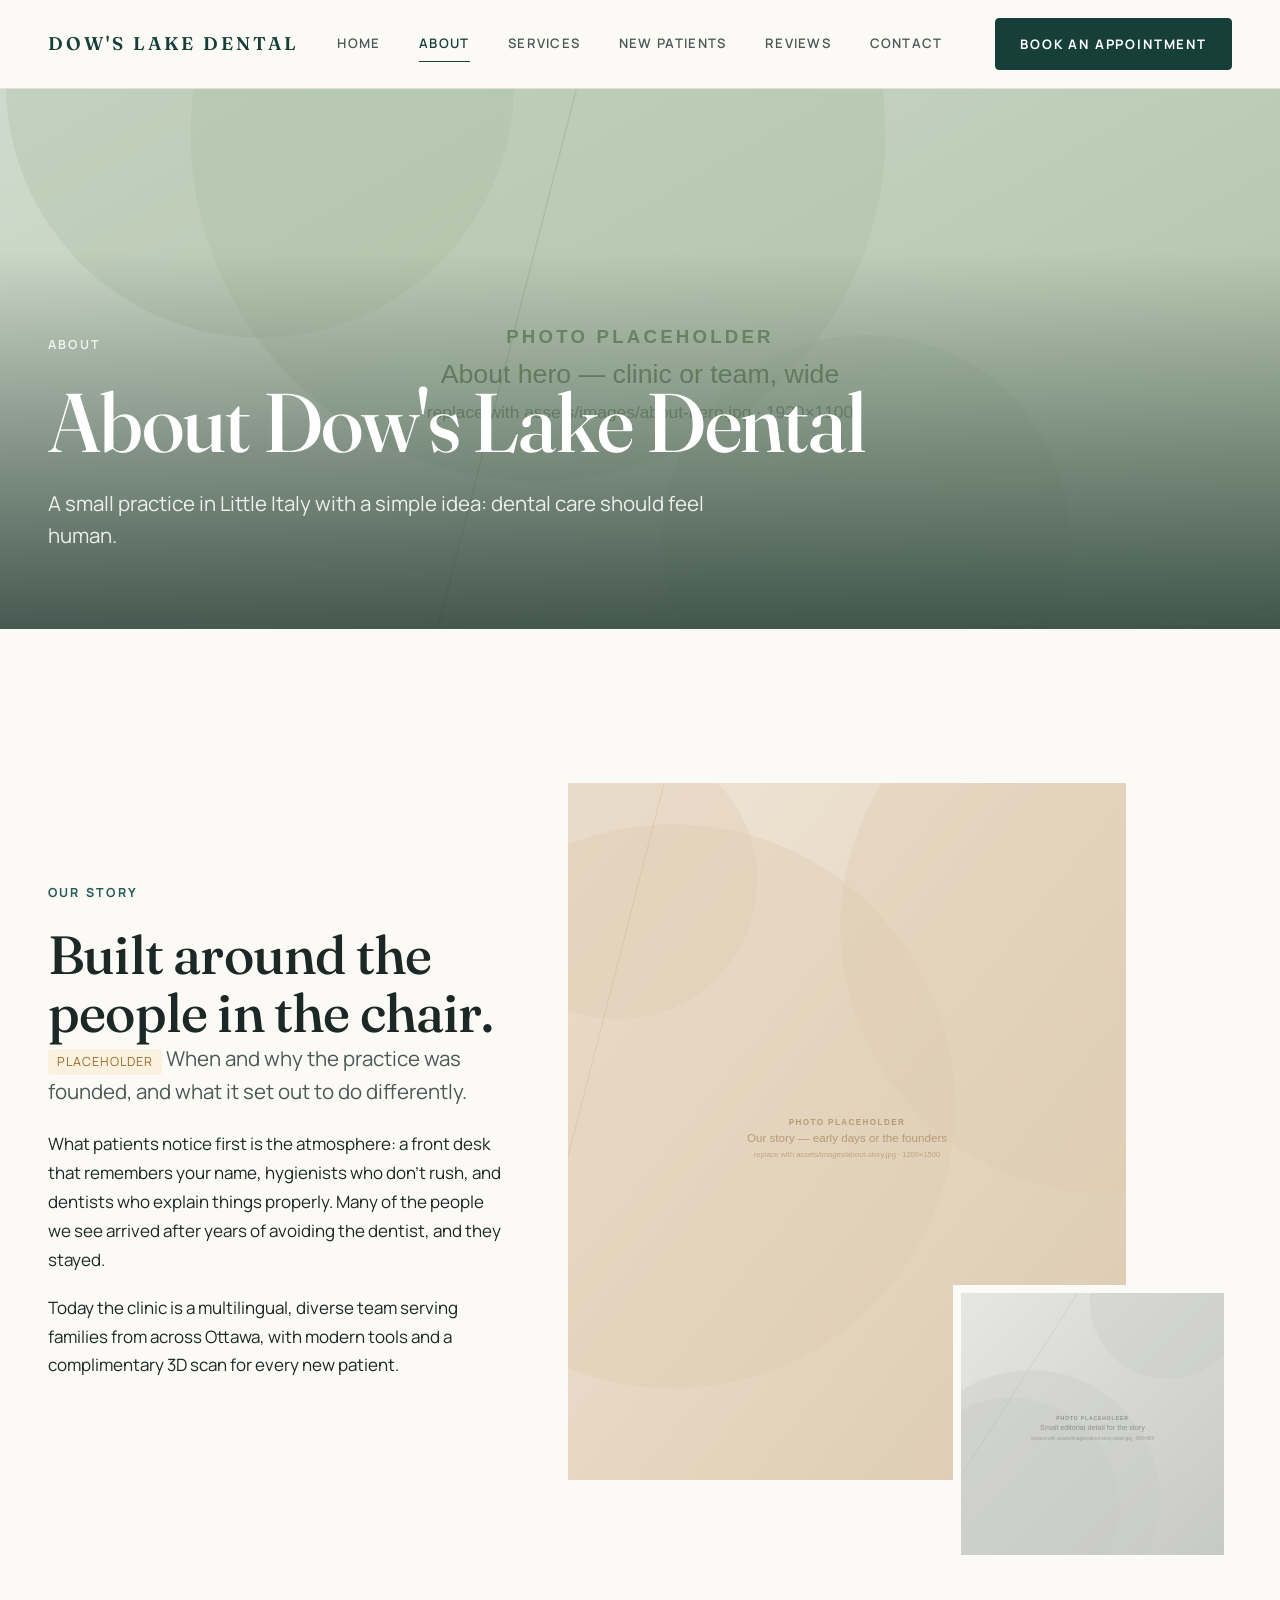
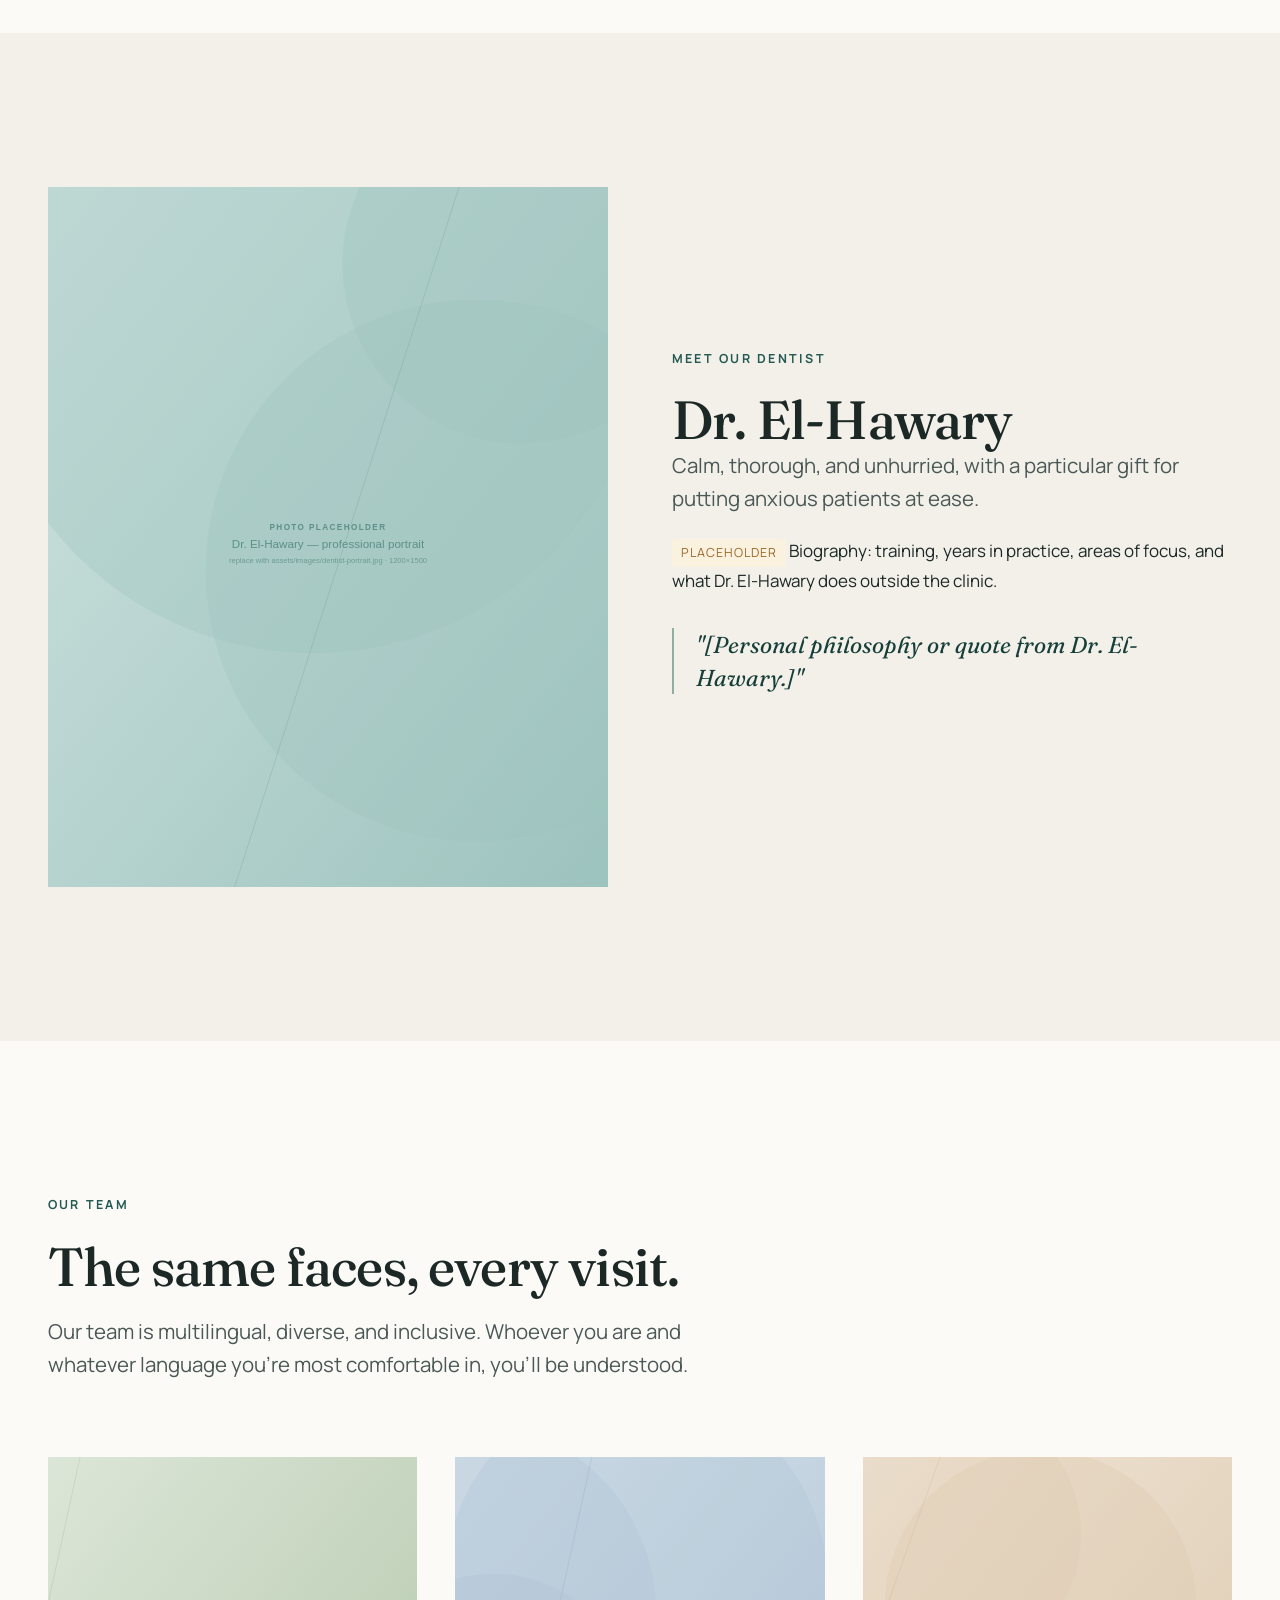
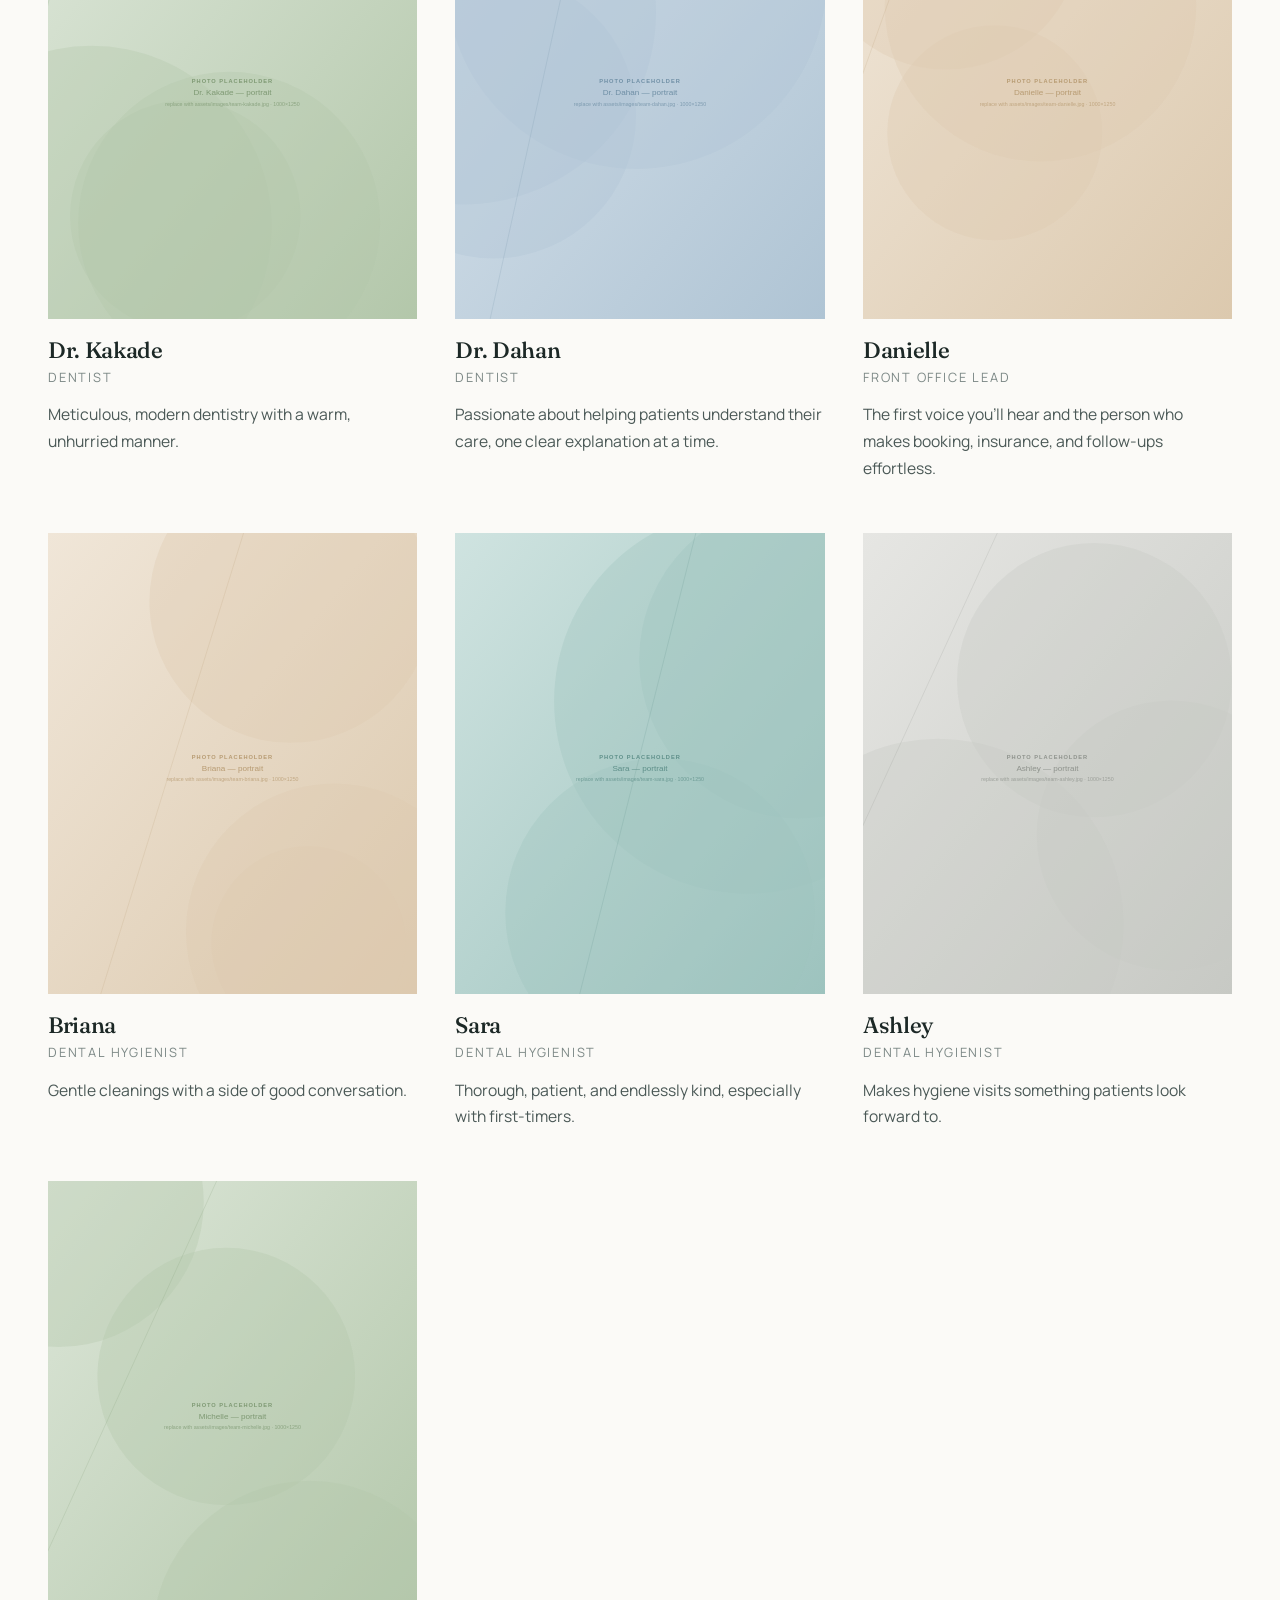
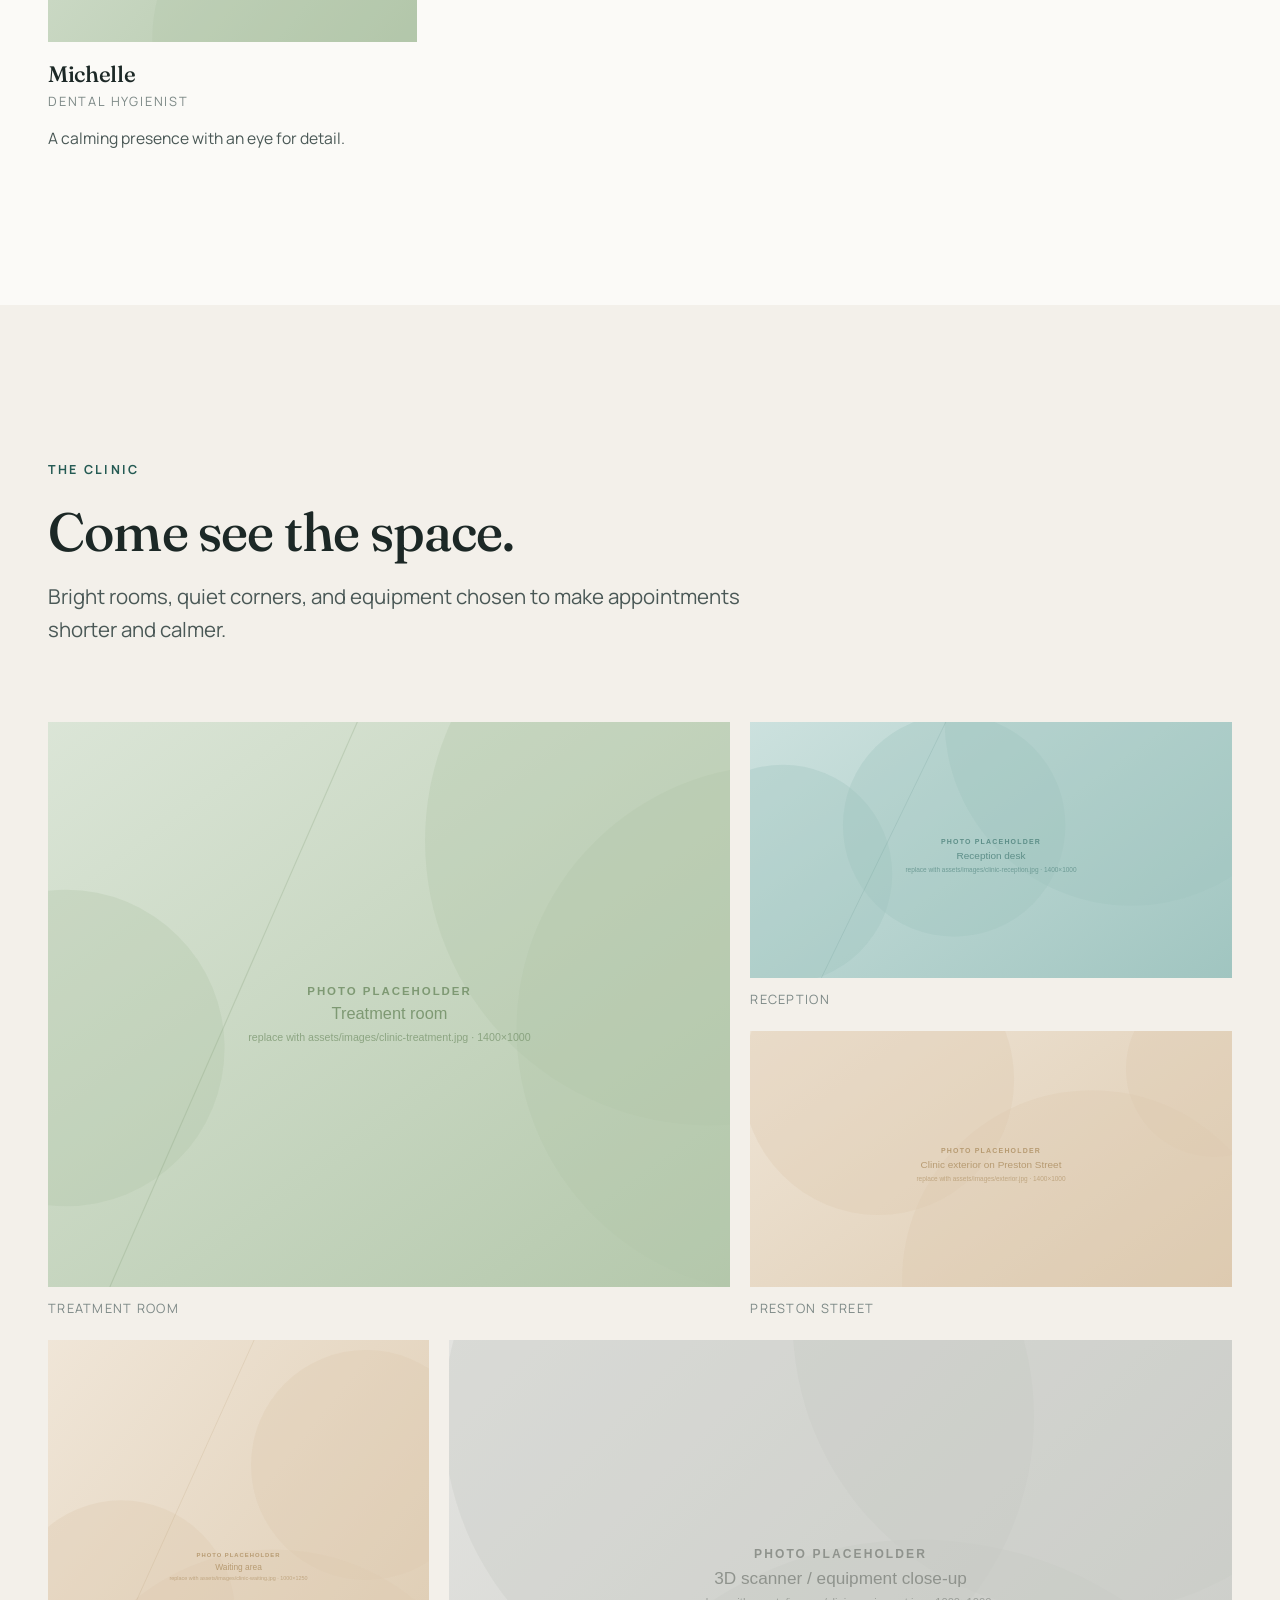
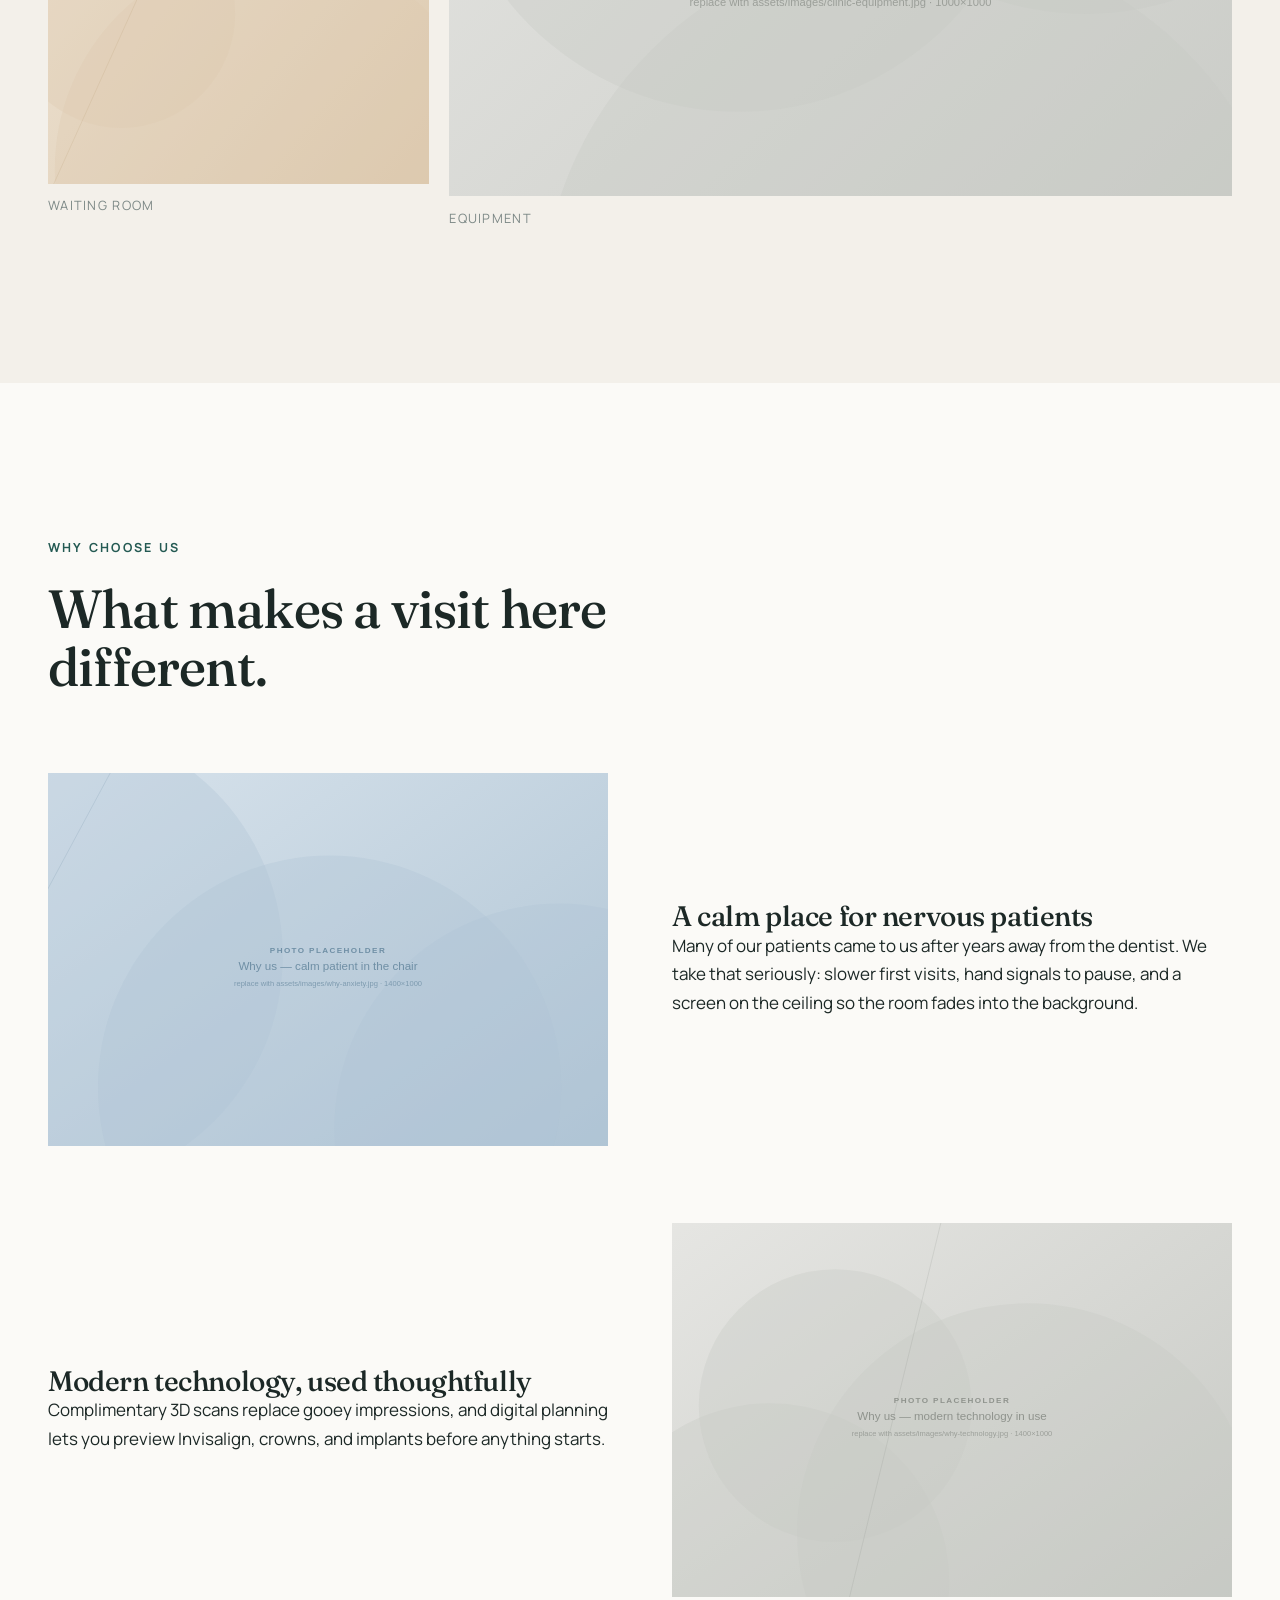
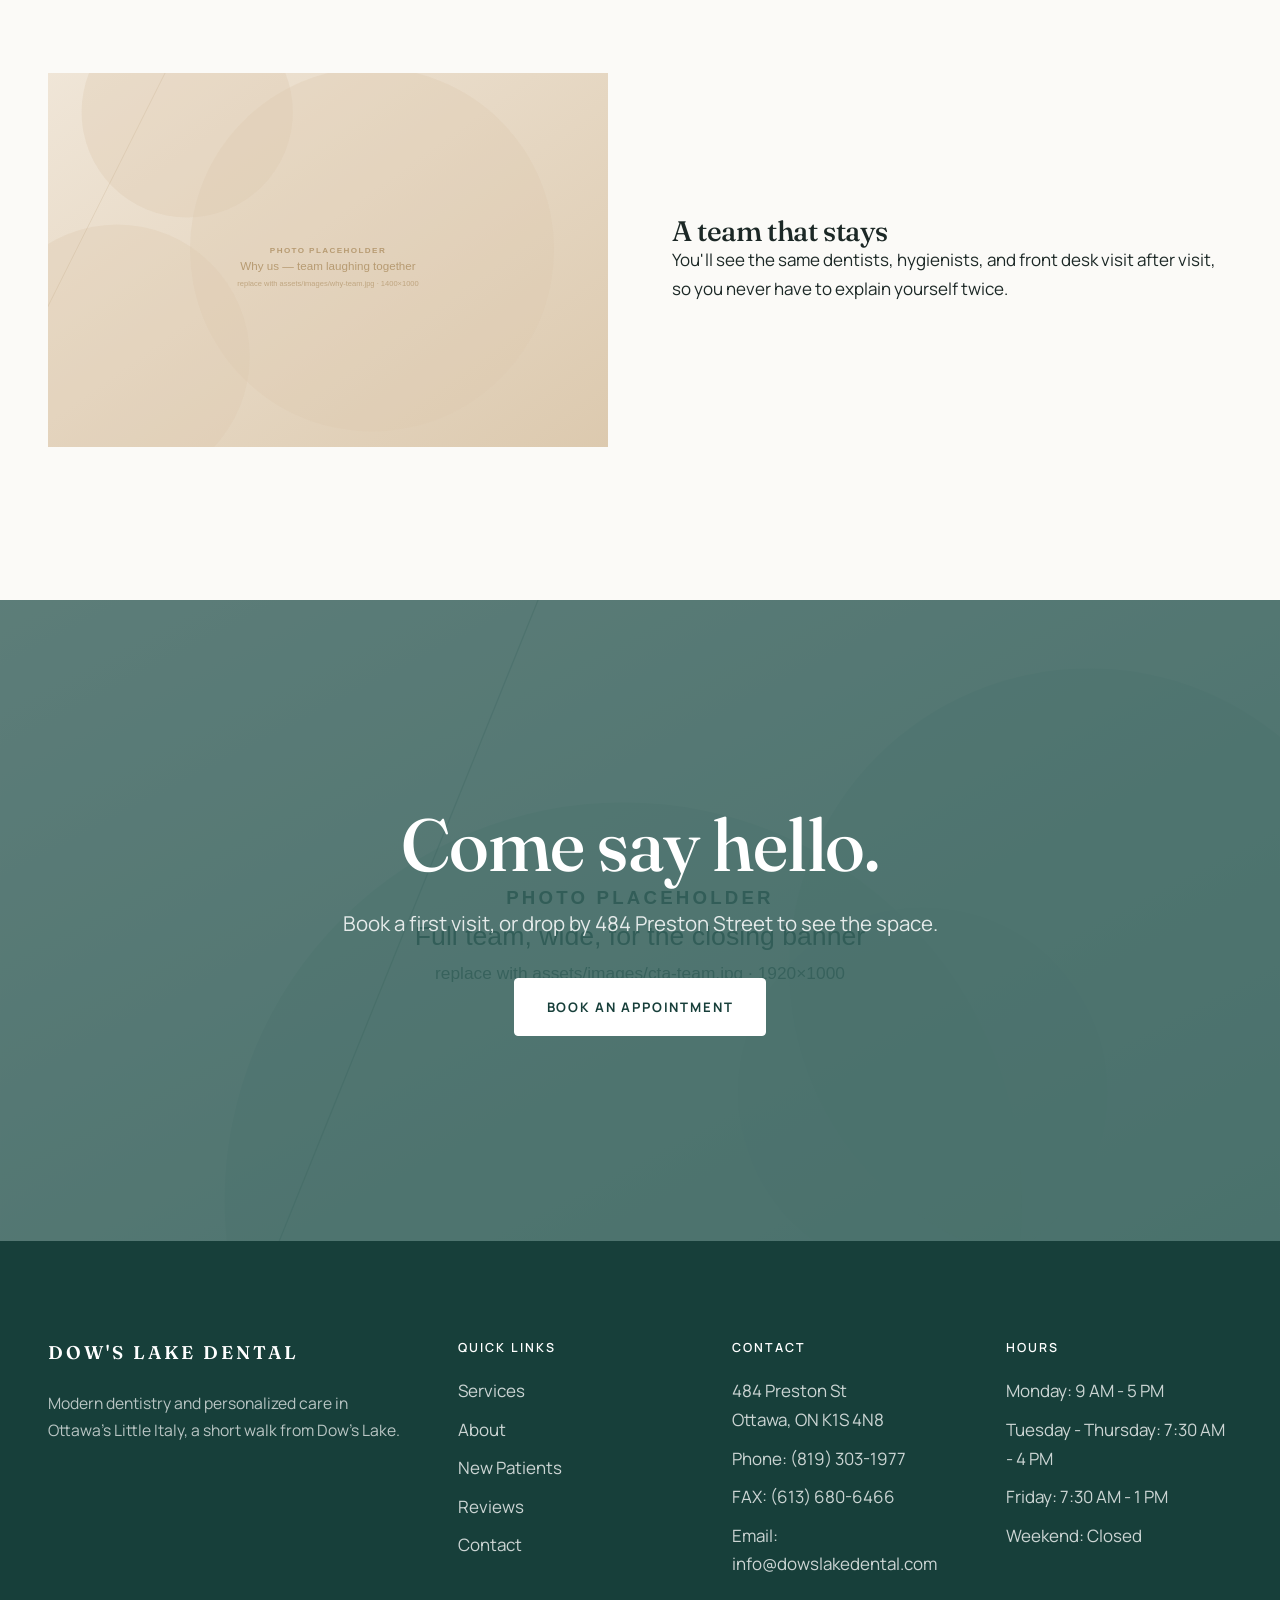
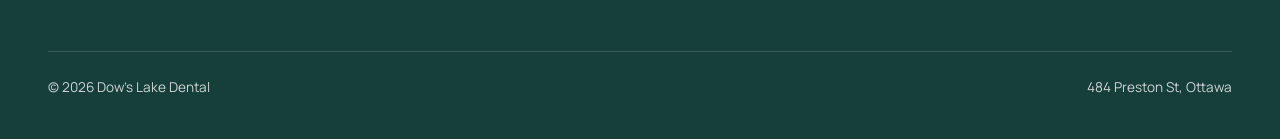
==== commit 6568fa15: "Fixing placeholder text" ====
--- a/about.html
+++ b/about.html
@@ -193,17 +193,18 @@
         <h4>Contact</h4>
         <ul>
           <li>484 Preston St<br>Ottawa, ON K1S 4N8</li>
-          <li><a href="tel:+16130000000">(613) 000-0000</a></li>
-          <li><a href="mailto:info@dowslakedental.com">info@dowslakedental.com</a></li>
+          <li><a href="tel:819-303-1977">Phone: (819) 303-1977</a></li>
+          <li><a href="tel:613-680-6466">FAX: (613) 680-6466</a></li>
+          <li><a href="mailto:info@dowslakedental.com">Email: info@dowslakedental.com</a></li>
         </ul>
       </div>
       <div>
         <h4>Hours</h4>
         <ul>
-          <li>Mon–Thu: [hours]</li>
-          <li>Friday: [hours]</li>
-          <li>Saturday: [hours]</li>
-          <li>Sunday: Closed</li>
+          <li>Monday: 9 AM - 5 PM</li>
+          <li>Tuesday - Thursday: 7:30 AM - 4 PM</li>
+          <li>Friday: 7:30 AM - 1 PM</li>
+          <li>Weekend: Closed</li>
         </ul>
       </div>
     </div>
